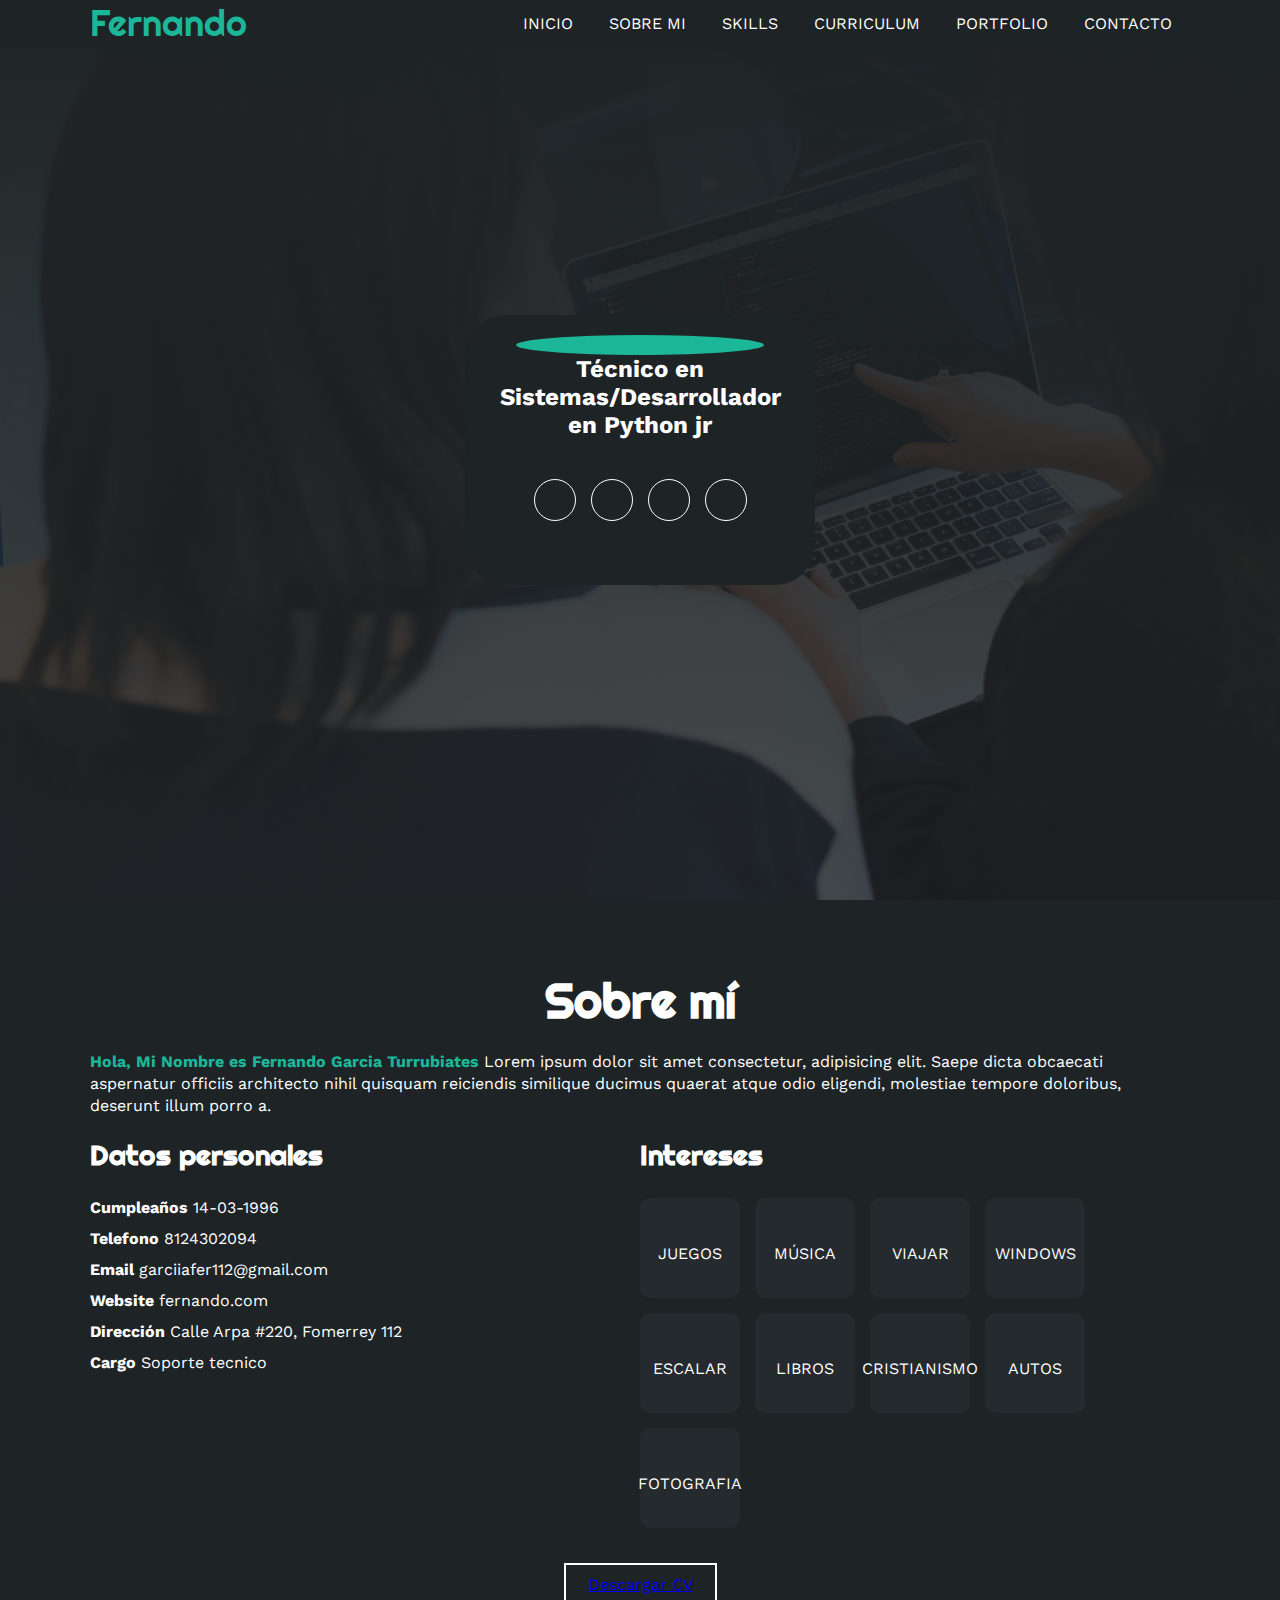
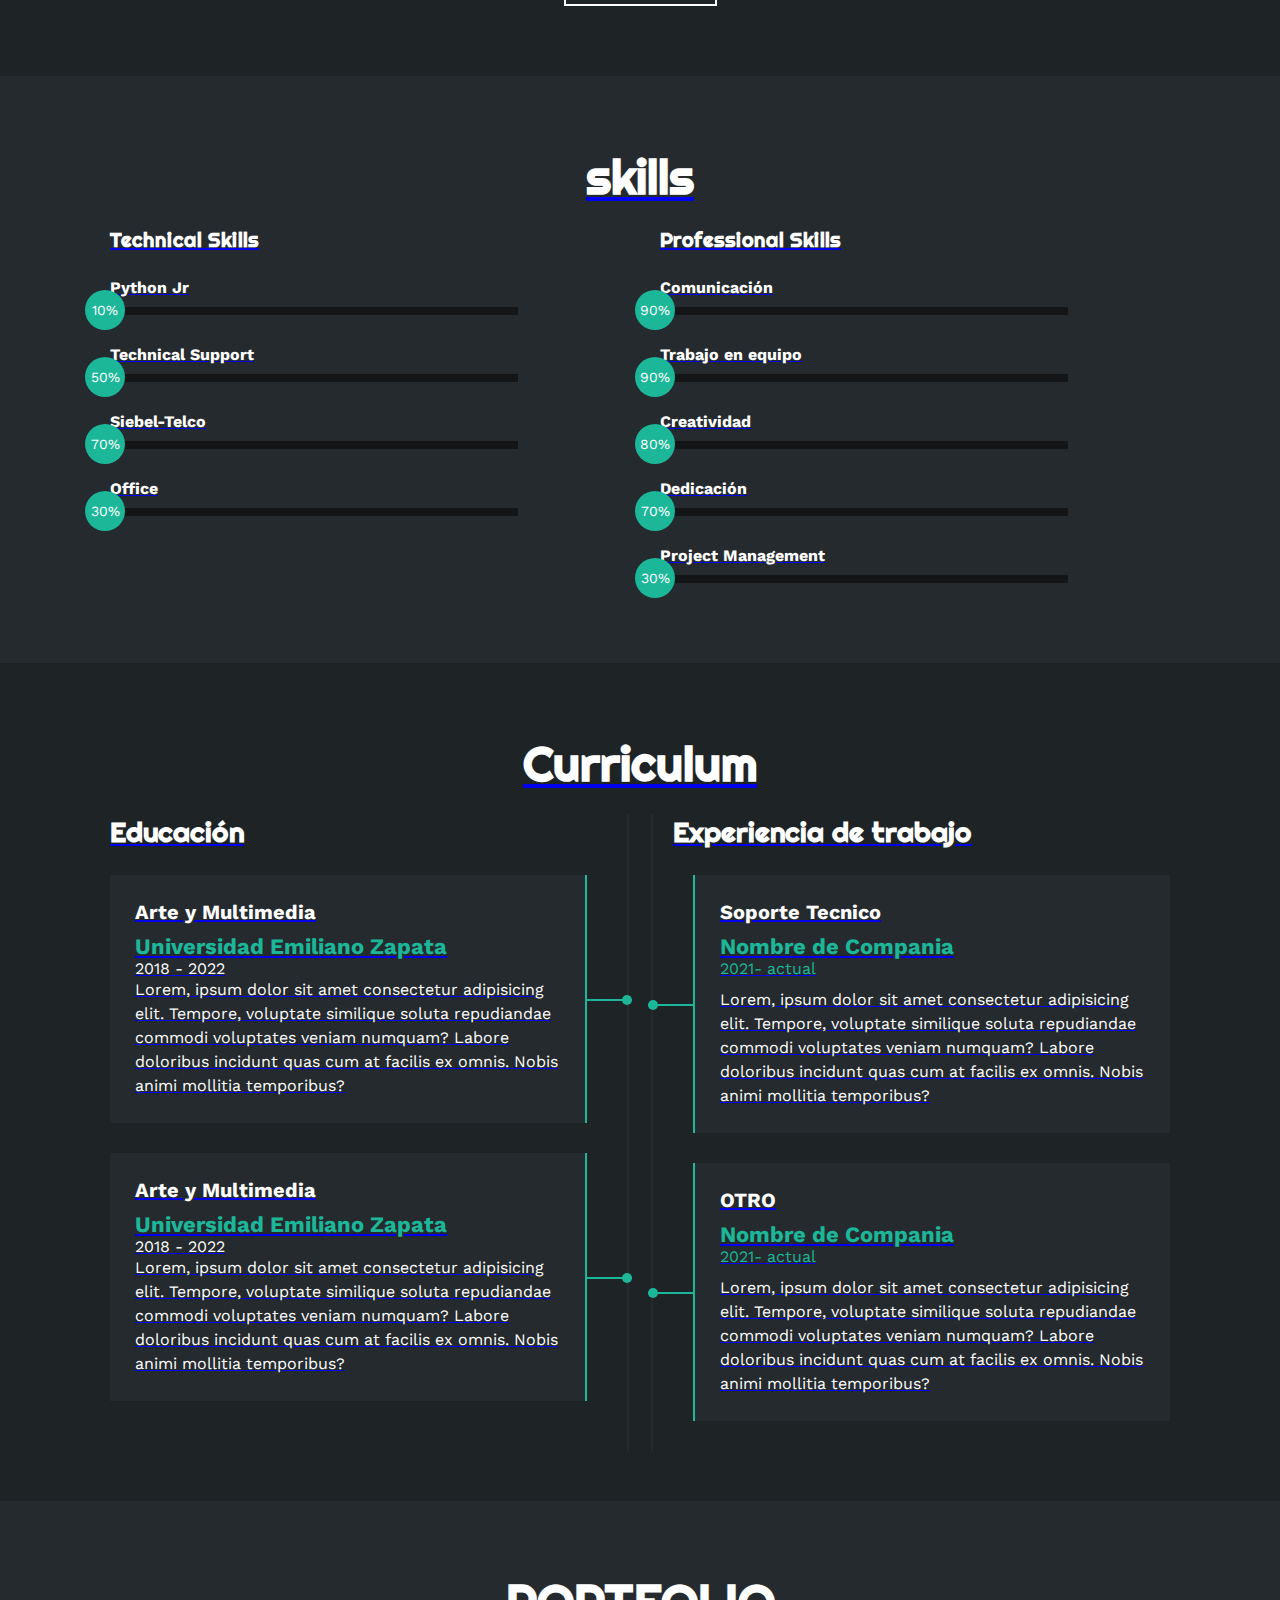
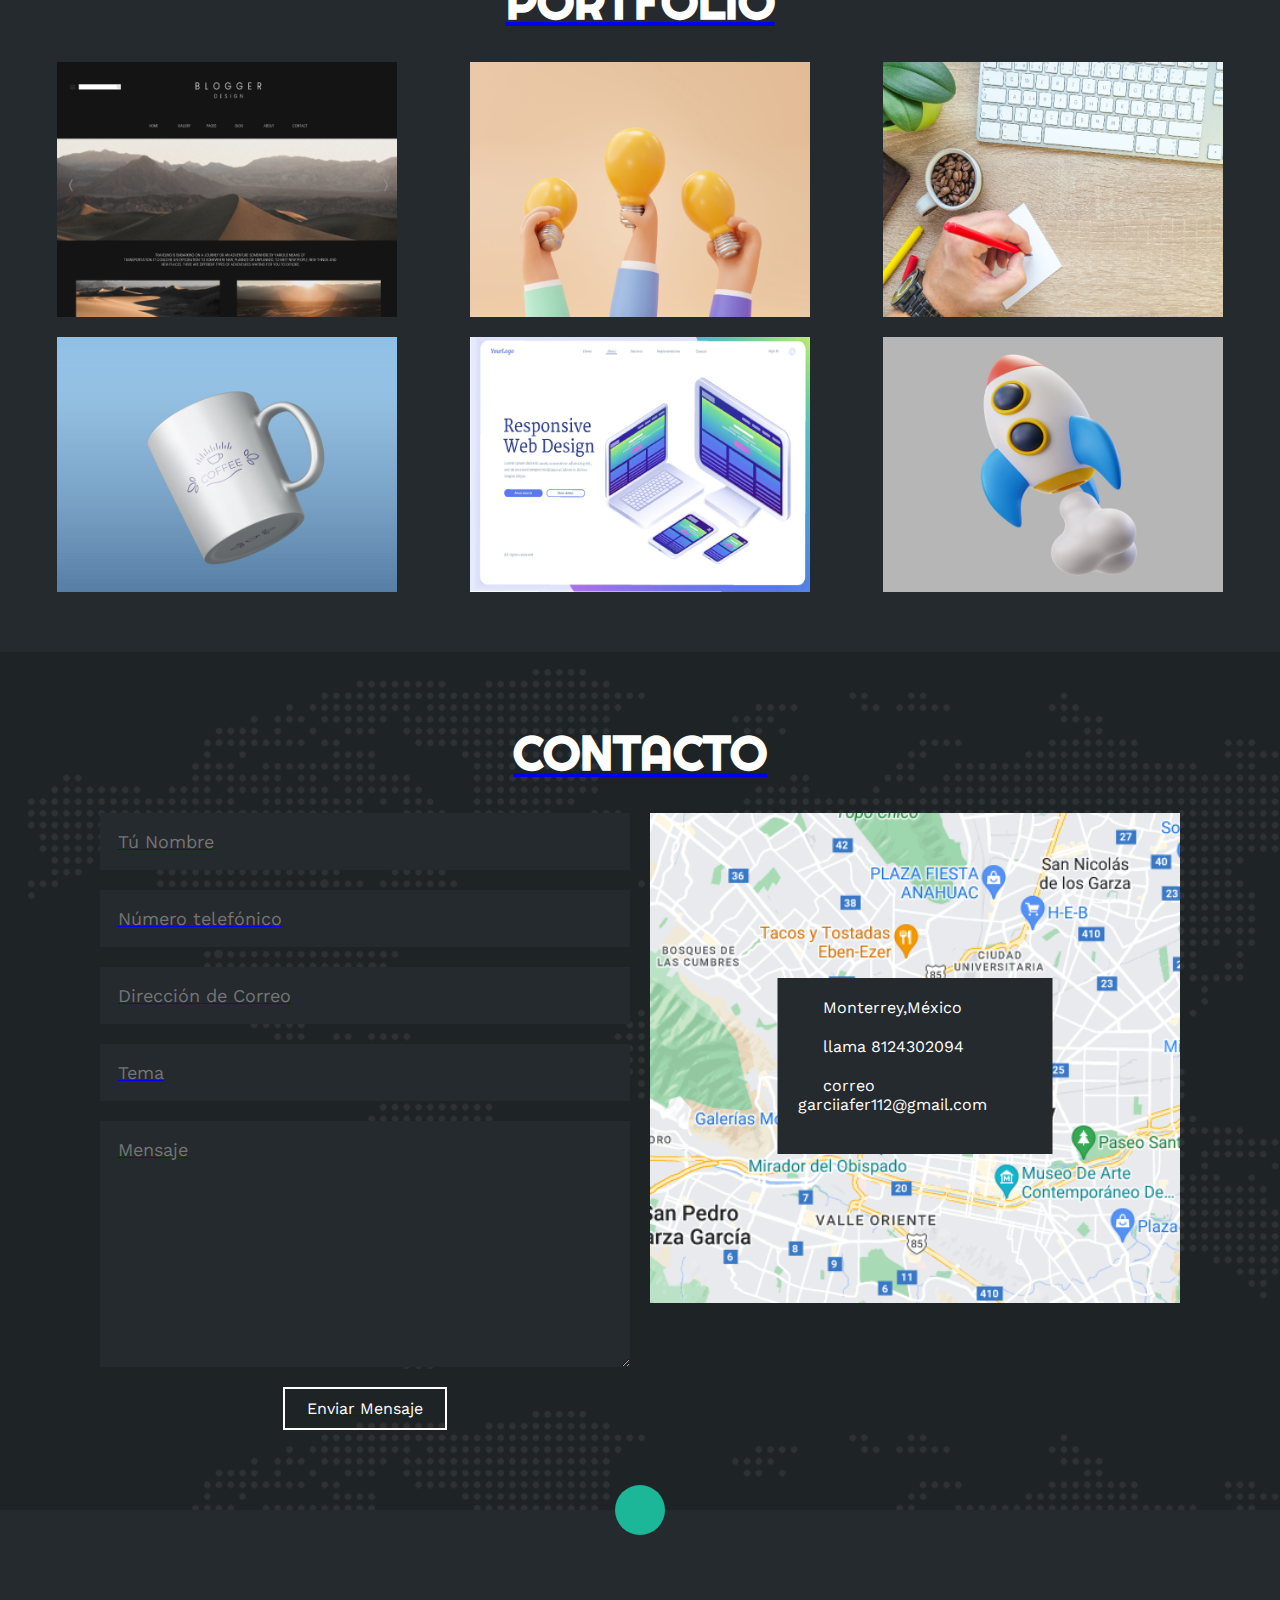
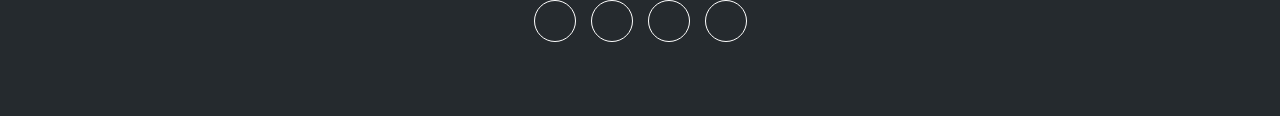
==== index.html @ 335d18c1 "Update index.html" ====
<!DOCTYPE html>
<html lang="es">
<head>
    <meta charset="UTF-8">
    <meta name="viewport" content="width=device-width, initial-scale=1.0">
    <link rel="stylesheet" href="https://cdnjs.cloudflare.com/ajax/libs/font-awesome/6.4.0/css/all.min.css" integrity="sha512-iecdLmaskl7CVkqkXNQ/ZH/XLlvWZOJyj7Yy7tcenmpD1ypASozpmT/E0iPtmFIB46ZmdtAc9eNBvH0H/ZpiBw==" crossorigin="anonymous" referrerpolicy="no-referrer" />
    <title>portafolio</title>
    <link rel="stylesheet" href="estilo.css">
</head>
<body>
    <!-- Menú encabezado-->
    <div class="contenedor-header">
        <header>
            <div class="logo">
                <a href="#">Fernando</a>
            </div>
                <nav id="nav">
                    <ul>
                        <li><a href="#inicio" onclick="seleccionar()" >INICIO</a></li>
                        <li><a href="#sobremi"onclick="seleccionar()">SOBRE MI</a></li>
                        <li><a href="#skills"onclick="seleccionar()">SKILLS</a></li>
                        <li><a href="#curriculum"onclick="seleccionar()">CURRICULUM</a></li>
                        <li><a href="#portfolio"onclick="seleccionar()">PORTFOLIO</a></li>
                        <li><a href="#contacto"onclick="seleccionar()">CONTACTO</a></li>

                    </ul>
                 </nav>

                 <div class="nav-responsive"onclick="mostrarOcultarMenu()">
                    <i class="fa-solid fa-bars"></i>
                </div>
            </header>
    </div>

    <!--sección inicio-->
    <section id="inicio" class="inicio">
        <div class="contenido-banner">
            <div class="contenedor-img">
                <img src="IMG/Proyecto nuevo.png" alt="">
            </div>
            <h1 class="FERNANDO GARCIA"></h1>
            <h2>Técnico en Sistemas/Desarrollador en Python jr</h2>
            <div class="redes">
                <a href="#"><i class="fa-brands fa-facebook"></i></a>
                <a href="#"><i class="fa-brands fa-twitter"></i></a>
                <a href="#"><i class="fa-brands fa-linkedin"></i></a>
                <a href="#"><i class="fa-brands fa-whatsapp"></i></a>

            </div>   
        </div>

    </section>

    <section id="sobremi" class="sobremi">
        <div class="Contenido-seccion">
            <h2>Sobre mí</h2>
            <p><span>Hola, Mi Nombre es Fernando Garcia Turrubiates </span> Lorem ipsum dolor sit amet consectetur, adipisicing elit. Saepe dicta obcaecati aspernatur officiis architecto nihil quisquam reiciendis similique ducimus quaerat atque odio eligendi, molestiae tempore doloribus, deserunt illum porro a.</p>

            <div class="fila">
                <!-- datos personales-->
                <div class="col">
                    <h3>Datos personales</h3>
                    <ul>
                        <li>
                            <strong>Cumpleaños</strong>
                            14-03-1996
                        </li>
                        <li>
                            <strong>Telefono</strong>
                            8124302094
                        </li>
                        <li>
                            <strong>Email</strong>
                            garciiafer112@gmail.com
                        </li>
                        <li>
                            <strong>Website</strong>
                            fernando.com
                        </li>
                        <li>
                            <strong>Dirección</strong>
                            Calle Arpa #220, Fomerrey 112
                        </li>
                        <li>
                            <strong>Cargo</strong>
                            Soporte tecnico
                        </li>
                    </ul>

                </div>
                <!--Intereses-->
                <div class="col">
                    <h3>Intereses</h3>
                    <div class="contenedor-intereses">
                        <div class="intereses">
                            <i class="fa-solid fa-gamepad"></i>
                            <span>JUEGOS</span>
                        </div>
                        <div class="intereses">
                            <i class="fa-solid fa-headphones"></i>
                            <span>MÚSICA</span>
                            
                        </div>
                        <div class="intereses">
                            <i class="fa-solid fa-plane"></i>
                            <span>VIAJAR</span>
                            
                        </div>
                        <div class="intereses">
                            <i class="fa-brands fa-windows"></i>
                            <span>WINDOWS</span>
                        </div>
                        <div class="intereses">
                            <i class="fa-solid fa-person-hiking"></i>
                            <span>ESCALAR</span>
                        </div>
                        <div class="intereses">
                            <i class="fa-solid fa-book"></i>
                            <span>LIBROS</span>
                        </div>
                        <div class="intereses">
                            <i class="fa-solid fa-cross"></i>
                            <span>CRISTIANISMO</span>
                        </div>
                        <div class="intereses">
                            <i class="fa-solid fa-car"></i>
                            <span>AUTOS</span>
                        </div>
                        <div class="intereses">
                            <i class="fa-solid fa-camera"></i>
                            <span>FOTOGRAFIA</span>
                        </div>
                    </div>


                 </div>
                
             </div>
             <button>
                    <a href="https://github.com/InterestellarFer112/portfolio/blob/main/CV-FernandoGarciaTurrubiates-PDF.pdf" download>
                    Descargar CV  <i class="fa-solid fa-download"></i>
                    <span class="overlay"></span>
             </button>
            
        </div>



    </section>
    <!--Sobre Skills-->
    <section class="skills" id="skills">
        <div class="contenido-seccion">
            <h2 >skills</h2>
            <div class="fila">
                <!--Skills Tecnicos-->
                <div class="col">
                    <h3>Technical Skills</h3>
                    <div class="skill">
                        <span>Python Jr</span>
                        <div class="barra-skill">
                        <div class="progreso PythonJr">
                            <span>10%</span>
                            </div>
                        </div>
                    </div>
                    <div class="skill">
                        <span>Technical Support</span>
                        <div class="barra-skill">
                        <div class="progreso TechnicalSupport">
                            <span>50%</span>
                            </div>
                        </div>
                    </div>
                    <div class="skill">
                        <span>Siebel-Telco</span>
                        <div class="barra-skill">
                        <div class="progreso Siebel-Telco">
                            <span>70%</span>
                            </div>
                        </div>
                    </div>
                    <div class="skill">
                        <span>Office</span>
                        <div class="barra-skill">
                        <div class="progreso Office">
                            <span>30%</span>
                            </div>
                        </div>
                    </div>
                    
                </div>
                <div class="col">
                    <h3>Professional Skills</h3>
                    <div class="skill">
                        <span>Comunicación</span>
                        <div class="barra-skill">
                        <div class="progreso Comunicación">
                            <span>90%</span>
                            </div>
                        </div>
                    </div>
                    <div class="skill">
                        <span>Trabajo en equipo</span>
                        <div class="barra-skill">
                        <div class="progreso Trabajo-en-Equipo ">
                            <span>90%</span>
                            </div>
                        </div>
                    </div>
                    <div class="skill">
                        <span>Creatividad</span>
                        <div class="barra-skill">
                        <div class="progreso Creatividad">
                            <span>80%</span>
                            </div>
                        </div>
                    </div>
                    <div class="skill">
                        <span>Dedicación</span>
                        <div class="barra-skill">
                        <div class="progreso Dedicacion">
                            <span>70%</span>
                            </div>
                        </div>
                    </div>
                    <div class="skill">
                        <span>Project Management</span>
                        <div class="barra-skill">
                        <div class="progreso Project-Management">
                            <span>30%</span>
                            </div>
                        </div>
                    </div>
                </div>
            </div>
        </div>





    </section>
    <!--CURRICULUM-->
    <section class="curriculum" id="curriculum">
        <div class="contenido-seccion">
            <h2>Curriculum</h2>
            <div class="fila">
                <div class="col izquierda">
                    <h3>Educación</h3>
                    <div class="item izq">
                        <h4>Arte y Multimedia</h4>
                        <span class="Casa">Universidad Emiliano Zapata</span>
                        <span>2018 - 2022</span>
                        <p>Lorem, ipsum dolor sit amet consectetur adipisicing elit. Tempore, voluptate similique soluta repudiandae commodi voluptates veniam numquam? Labore doloribus incidunt quas cum at facilis ex omnis. Nobis animi mollitia temporibus?</p>
                        <div class="conectori">
                            <div class="circuloi"></div>
                        </div>
                    </div>
                    <div class="item izq">
                        <h4>Arte y Multimedia</h4>
                        <span class="Casa">Universidad Emiliano Zapata</span>
                        <span>2018 - 2022</span>
                        <p>Lorem, ipsum dolor sit amet consectetur adipisicing elit. Tempore, voluptate similique soluta repudiandae commodi voluptates veniam numquam? Labore doloribus incidunt quas cum at facilis ex omnis. Nobis animi mollitia temporibus?</p>
                        <div class="conectori">
                            <div class="circuloi"></div>
                        </div>
                    </div>
                </div>

                <div class="col derecha">
                    <h3>Experiencia de trabajo</h3>
                    <div class="item der">
                        <h4>Soporte Tecnico</h4>
                        <span class="Casa">Nombre de Compania</span>
                        <span class="fecha">2021- actual</span>
                        <p>Lorem, ipsum dolor sit amet consectetur adipisicing elit. Tempore, voluptate similique soluta repudiandae commodi voluptates veniam numquam? Labore doloribus incidunt quas cum at facilis ex omnis. Nobis animi mollitia temporibus?</p>
                        <div class="conectord">
                            <div class="circulod"></div>
                        </div>
                    </div>
            
                       
                        <div class="item der">
                            <h4>OTRO</h4>
                            <span class="Casa">Nombre de Compania</span>
                            <span class="fecha">2021- actual</span>
                            <p>Lorem, ipsum dolor sit amet consectetur adipisicing elit. Tempore, voluptate 
                                similique soluta repudiandae commodi voluptates veniam numquam? Labore doloribus incidunt quas cum at facilis ex omnis. 
                                Nobis animi mollitia temporibus?</p>
                            <div class="conectord">
                                <div class="circulod"></div>
                            </div>
                        </div>
                    </div>
                </div>
            </div>

        </div>



    </section>
    <!--PORTFOLIO-->
    <section class="portfolio" id="portfolio">
        <div class="contenido-seccion">
            <h2>PORTFOLIO</h2>
            <div class="galeria">
                <div class="proyecto">
                    <img src="IMG/p1.jpg" alt="">
                    <div class="overlay">
                        <h3>Diseño Creativo</h3>
                        <p>Fotografía</p>
                    </div>
                </div>
                <div class="proyecto">
                    <img src="IMG/p2.jpg" alt="">
                    <div class="overlay">
                        <h3>Diseño Creativo</h3>
                        <p>Fotografía</p>
                    </div>
                </div>
                <div class="proyecto">
                    <img src="IMG/p3.jpg" alt="">
                    <div class="overlay">
                        <h3>Diseño Creativo</h3>
                        <p>Fotografía</p>
                    </div>
                </div>
                <div class="proyecto">
                    <img src="IMG/p4.jpg" alt="">
                    <div class="overlay">
                        <h3>Diseño Creativo</h3>
                        <p>Fotografía</p>
                    </div>
                </div>
                <div class="proyecto">
                    <img src="IMG/p5.jpg" alt="">
                    <div class="overlay">
                        <h3>Diseño Creativo</h3>
                        <p>Fotografía</p>
                    </div>
                </div>
                <div class="proyecto">
                    <img src="IMG/p6.jpg" alt="">
                    <div class="overlay">
                        <h3>Diseño Creativo</h3>
                        <p>Fotografía</p>
                    </div>
                </div>
            </div>
        </div>


    </section>
    <!--CONTACTO-->
    <section id="contacto" class="contacto">
        <div class="contenido-seccion">
            <h2>CONTACTO</h2>
            <div class="fila">
                <div class="col">
                    <input type="text" placeholder="Tú Nombre">
                    <input type="text" placeholder="Número telefónico">
                    <input type="text" placeholder="Dirección de Correo">
                    <input type="text" placeholder="Tema">
                    <textarea name="" id="" cols="30" rows="10" placeholder="Mensaje"></textarea>
                    <button>
                        Enviar Mensaje<i class="fa-solid fa-paper-plane"></i>
                        <span class="overlay"></span>
                    </button>
                </div>
                <!--Mapa-->
                <div class="col">
                    <img src="IMG/Captura.PNG" alt="">
                    <div class="info">
                        <ul>
                            <li>
                                <i class="fa-solid fa-location-dot"></i>
                                Monterrey,México 
                            </li>
                            <li>
                                <i class="fa-solid fa-mobile-screen-button"></i>
                                llama 8124302094
                            </li>
                            <li>
                                <i class="fa-solid fa-envelope"></i>
                                correo garciiafer112@gmail.com
                            </li>
                        </ul>
                    </div>
                </div>
            </div>
        </div>



    </section>
    <!--FOOTER-->
    <footer>
        <a href="#inicio" class="arriba">
            <i class="fa-solid fa-angles-up"></i>
        </a>
        <div class="redes">
            <a href="#"><i class="fa-brands fa-facebook"></i></a>
            <a href="#"><i class="fa-brands fa-twitter"></i></a>
            <a href="#"><i class="fa-brands fa-linkedin"></i></a>
            <a href="#"><i class="fa-brands fa-whatsapp"></i></a>

        </div>   
    </footer>
    <script src="script.js"></script>
</body>
</html>
---- estilo.css ----
@import url('https://fonts.googleapis.com/css2?family=Righteous&family=Work+Sans:wght@100;300;400;600;800&display=swap');
*{
    box-sizing: border-box;
    font-family: 'Work sans';
    margin: 0;
    padding: 0;



}
html{
    /*permite deslizar cuando se hace click en los links del menú*/
    scroll-behavior: smooth;
}
/* menú */
.contenedor-header{
    background: #1e2326;
    position: fixed;
    width: 100%;
    top: 0;
    left: 0;
    z-index: 99;
}
.contenedor-header header{
    max-width: 1100px;
    margin: auto;
    display: flex;
    justify-content: space-between;
    align-items: center;
    padding: 15px, 20px;
}

.contenedor-header header .logo a{
    font-family: 'Righteous';
    font-size: 36px;
    color: #1CB698;
    text-decoration: none;

}
.contenedor-header header ul{
    display: flex;
    list-style: none;



}
.contenedor-header header nav ul li a{
    text-align: none;
    color: #fff;
    margin: 0 15px;
    padding: 3px;
    transition: .5s;
    text-decoration: none;
}
.contenedor-header header nav ul li a:hover{
    color: #1CB698;

}
.nav-responsive{
    background-color: #1CB698;
    color: #fff;
    padding: 5px,10px;
    border-radius: 5px;
    cursor: pointer;
    display: none;
}



/*sección inicio*/

.inicio{
    background: linear-gradient(to top, rgba(30,35,38,.8), rgba(30,35,38,1)),
    url(IMG/fondo.jpg);
    background-size: cover;
    height: 100vh;
    color: #fff;
    display: flex;
    align-items: center;
}
.inicio .contenido-banner{
    padding: 20px;
    background-color: #1e2326;
    max-width: 350px;
    margin: auto;
    text-align: center;
    border-radius: 40px;

}

.inicio .contenido-banner img{
    margin-top: 40px;
    border: 10px solid #1CB698;
    display: block;
    width: 80%;
    margin: auto;
    border-radius: 100%;

}
.inicio .contenedor-banner h1{
    margin-top: 40px;
    font-size: 42px;
    font-family: 'Righteous';

}
.inicio .contenedor-banner h2{
    font-size: 15px;
    font-weight: normal;
}
.inicio .contenido-banner .redes a{
    color: #fff;
    display: inline-block;
    text-decoration: none;
    border: 1px solid #fff;
    border-radius: 100%;
    width: 42px;
    height: 42px;
    line-height: 42px;
    margin: 40px 5px;
    font-size: 20px;
    transition: .3s;

}
.inicio .contenido-banner .redes :hover{
    background-color: #1CB698;



}
.sobremi{
    background-color: #1e2326;
    color: #fff;
    padding: 50px 20px;

}
.sobremi .Contenido-seccion{
    max-width: 1100px;
    margin: auto;
}
.sobremi h2{
    font-size: 48px;
    font-family: 'Righteous';
    text-align: center;
    padding: 20px 0;
}
.sobremi .Contenido-seccion p{
    font: 18px;
    line-height: 22px;
    margin-bottom: 20px;
}
.sobremi .Contenido-seccion p span{
    color: #1CB698;
    font-weight: bold;
}
.sobremi .fila{

display: flex;

}
.sobremi .fila .col{
    width: 50%;
}
.sobremi .fila .col h3{

    font-size: 28px;
    font-family: 'Righteous';
    margin-bottom: 25px;

}
.sobremi .fila .col ul{

list-style: none;

}
.sobremi .fila .col ul li{
    margin: 12px 0;

}
.sobremi .fila .col .ul .li .strong{
    display: inline-block;
    color: #1CB698;
    width: 130px;
}
.sobremi .fila .col .ul .li span{
    background-color: #1CB698;
    padding: 3px;
    font-weight: bold;
    border-radius: 5px;

}
.sobremi .fila .col .contenedor-intereses{
    display: flex;
    flex-wrap: wrap;
}
.sobremi .fila .col .contenedor-intereses .intereses{
    width: 100px;
    height: 100px;
    background-color: #252A2E;
    border-radius: 10px;
    margin: 0 15px 15px 0;
    display: flex;
    flex-direction: column;
    align-items: center;
    justify-content: center;
    transition: .3s;

}.sobremi .fila .col .contenedor-intereses .intereses:hover{
background-color: #1CB698;

}
.sobremi .fila .col .contenedor-intereses .intereses i{
    font-size: 30px;
    margin-bottom: 10px;
}
.sobremi button{
    cursor: pointer;
    background-color: transparent;
    border:  2px solid #fff;
    width:  fit-content;
    display: block;
    margin: 20px auto;
    padding: 10px 22px;
    font-size: 16px;
    color: #fff;
    position: relative;
    z-index: 10;
}
.sobremi button .overlay{
    position: absolute;
    top: 0;
    left: 0;
    width: 0;
    height: 100%;
    background-color: #1CB698;
    z-index: -1;
    transition: 1s;
}
.sobremi button:hover .overlay{
    width: 100%;

}

.skills{
    background-color: #252A2E;
    color: #fff;
    padding: 50px 20px;

}
.skills .contenido-seccion{
    max-width: 1100px;
    margin: auto;
}
.skills h2{
    font-size: 48px;
    font-family: 'Righteous';
    text-align: center;
    padding: 20px 0;
}

.skills .fila{
    display: flex;
}
.skills .fila .col{
    width: 50%;
    padding: 0 20px;

}
.skills .fila .col h3{
    font-size: 20px;
    font-family: 'Righteous';
    margin-bottom:  25px;

}
.skills .skill > span{
    font-weight: bold;
    display: block;
    margin-bottom: 10px;
}
.skills .skill .barra-skill{
    height: 8px;
    width: 80%;
    background-color: #131517;
    position: relative;
    margin-bottom: 30px;
    
}
.skills .skill .progreso{
    background-color: #1CB698;
    position: absolute;
    top: 0;
    left: 0;
    height: 8px;

}
.skills .skill .barra-skill span{
    position: absolute;
    height: 40px;
    width: 40px;
    background-color: #1CB698;
    border-radius: 50px;
    line-height: 40px;
    text-align: center;
    top: -17px;
    right: -15px;
    font-size: 14px;
}
/* estas clases se agregaran dinamicamente con javascript */
.skills .skill .PythonJr{
    width: 0%;
    animation: 2s PythonJr forwards;

}
@keyframes PythonJr{
    0%{width: 0%;}
    100%{width: 10%;}
}
.skills .skill .TechnicalSupport{
    width: 0%;
    animation: 2s TechnicalSupport forwards;

}
@keyframes TechnicalSupport{
    0%{width: 0%;}
    100%{width: 50%;}
}
.skills .skill .Siebel-Telco{
    width: 0%;
    animation: 2s Siebel-Telco forwards;

}
@keyframes Siebel-Telco{
    0%{width: 0%;}
    100%{width: 89%;}
}
.skills .skill .Office{
    width: 0%;
    animation: 2s Office forwards;

}
@keyframes Office{
    0%{width: 0%;}
    100%{width: 30%;}
}
.skills .skill .Comunicación{
    width: 0%;
    animation: 2s Comunicación forwards;

}
@keyframes Comunicación{
    0%{width: 0%;}
    100%{width: 90%;}
}
.skills .skill .Trabajo-en-Equipo{
    width: 0%;
    animation: 2s Trabajo-en-Equipo forwards;

}
@keyframes Trabajo-en-Equipo{
    0%{width: 0%;}
    100%{width: 89%;}
}
.skills .skill .Creatividad{
    width: 0%;
    animation: 2s Creatividad forwards;

}
@keyframes Creatividad{
    0%{width: 0%;}
    100%{width: 80%;}
}
.skills .skill .Dedicacion{
    width: 0%;
    animation: 2s Dedicacion forwards;

}
@keyframes Dedicacion{
    0%{width: 0%;}
    100%{width: 70%;}
}
.skills .skill .Project-Management{
    width: 0%;
    animation: 2s Project-Management forwards;

}
@keyframes Project-Management{
    0%{width: 0%;}
    100%{width: 30%;}
}
/*Seccion curriculum */
.curriculum{
    background-color: #1e2326;
    color: #fff;
    padding: 50px 20px;

}
.curriculum .contenido-seccion{
    max-width: 1100px;
    margin: auto;
}
.curriculum h2{
    font-size: 48px;
    font-family: 'Righteous';
    text-align: center;
    padding: 20px 0;
}

.curriculum .fila{
    display: flex;
    justify-content: space-between;
}
.curriculum .fila .col{
    width:  49%;
    padding: 0 20px;
}
.curriculum .fila .col h3{
    font-size: 28px;
    font-family: 'Righteous';
    margin-bottom: 25px;
}
.curriculum .fila  .izquierda{
    border-right:  2px solid #252A2E;

}
.curriculum .fila  .derecha{
    border-left:  2px solid #252A2E;
    
}
.curriculum .fila .item{
    padding:  25px;
    margin-bottom: 30px;
    background-color: #252A2E;
    position: relative;

}
.curriculum .fila .item h4{
    font-size:  20px;
    margin-bottom: 10px;
}

.curriculum .fila .item .Casa{
    color: #1CB698;
    font-size: 22px;
    font-weight: bold;
    display: block;
}
.curriculum .fila .item .fecha{
    display: block;
    color: #1CB698;
    margin-bottom: 10px;

}
.curriculum .fila .item p{
    line-height: 24px;
}
.curriculum .fila .izq{
     border-right: 2px solid #1CB698;
    margin-right: 20px;
}
.curriculum .fila .der{
    border-left: 2px solid #1CB698;
    margin-left: 20px;
    
}
.curriculum .fila .item .conectori{
height: 2px;
background-color: #1CB698;
width: 47px;  
position: absolute;
top: 50%;
right: -47px;
z-index: 5;
}
.curriculum .fila .item .conectori .circuloi{
    display: block;
    height: 10px;
    width: 10px;
    border-radius: 50%;
    background-color: #1CB698;
    float: right;
    position: relative;
    bottom: 4px;
    }
.curriculum .fila .item .conectord{
    height: 2px;
    background-color: #1CB698;
    width: 47px;  
    position: absolute;
    top: 50%;
    left: -47px;
    z-index: 5;
}
.curriculum .fila .item .conectord .circulod{
    display: block;
    height: 10px;
    width: 10px;
    border-radius: 50%;
    background-color: #1CB698;
    float: left;
    position: relative;
    bottom: 4px;
}
/*SECCION PORTFOLIO */
.portfolio{
    background-color: #252A2E;
    color: #fff;
    padding: 50px 20px;

}
.portfolio.contenido-seccion{
    max-width: 1100px;
    margin: auto;
}
.portfolio h2{
    font-size: 48px;
    font-family: 'Righteous';
    text-align: center;
    padding: 20px 0;
}
.portfolio .galeria{
    display: flex;
    flex-wrap: wrap;
    justify-content: space-around;
}
.portfolio .galeria .proyecto{
    position: relative;
    max-width: 340px;
    height: fit-content;
    margin: 10px;
    cursor: pointer;
}
.portfolio .galeria .proyecto img{
    width: 100%;
    display: block;
}
.portfolio .galeria .proyecto .overlay{
    position: absolute;
    top: 0;
    width: 100%;
    height: 100%;
    text-align: center;
    background: linear-gradient(rgba(28,182,152,.8), rgba(28,182,152,.8));
    display: flex;
    flex-direction: column;
    justify-content: center;
    transition: 1s;
    font-size: 18px;
    letter-spacing: 3px;
    opacity: 0;

}
.portfolio .galeria .proyecto .overlay h3{
    margin-bottom: 20px;
    transition: 1s;
}
.portfolio .galeria .proyecto .overlay:hover{
    opacity: 1;
}
.portfolio .galeria .proyecto .overlay:hover h3{
    margin-bottom: 0px;
}
/* */
.contacto{
    background-image: url(IMG/contact_bg.png);
    background-color: #1e2326;
    color: #fff;
    padding: 50px 0;  

}
.contacto .contenido-seccion{
    max-width: 1100px;
    margin: auto;
}
.contacto h2{
    font-size: 48px;
    font-family: 'Righteous';
    text-align: center;
    padding: 20px 0;
}
.contacto .fila{
    display: flex;

}
.contacto .col{
    width: 50%;
    padding: 10px;
    position: relative;
}
.contacto .col input, .contacto textarea{
    display: block;
    width: 100%;
    padding: 18px;
    border: none;
    margin-bottom: 20px;
    background-color: #252A2E;
    color: #fff;
    font-size: 18px;
}
.contacto button{
    cursor: pointer;
    background-color: transparent;
    border:  2px solid #fff;
    width:  fit-content;
    display: block;
    margin: 20px auto;
    padding: 10px 22px;
    font-size: 16px;
    color: #fff;
    position: relative;
    z-index: 10;
}
.contacto button .overlay{
    position: absolute;
    top: 0;
    left: 0;
    width: 0;
    height: 100%;
    background-color: #1CB698;
    z-index: -1;
    transition: 1s;
}
.contacto button:hover .overlay{
width: 100%;
}
.contacto .col img{
    width: 100%;
}
.contacto .col .info{
    position: absolute;
    top: 40%;
    background-color: #252A2E;
    padding: 20px;
    max-width:  350px;
    left: 50%;
    transform: translate(-50%,-50%);
}
.contacto .col .info ul{
    list-style: none;

}
.contacto .col .info ul li{
    margin-bottom: 20px;
}
.contacto .col .info ul li i{
    color: #1CB698;
    display: inline-block;
    margin-right: 20px;
}
footer{
    background-color: #252A2E;
    color: #fff;
    padding: 50px 0 30px 0;
    text-align: center;
    position: relative;
    width: 100%;
}
footer .redes a{
    color: #fff;
    display: inline-block;
    text-decoration: none;
    border: 1px solid #fff;
    border-radius: 100%;
    width: 42px;
    height: 42px;
    line-height: 42px;
    margin: 40px 5px;
    font-size: 20px;
    transition: .3s; 

}
footer .arriba{
    display: block;
    width: 50px;
    height: 50px;
    background-color: #1CB698;
    color: #fff;
    position: absolute;
    left: 50%;
    transform: translateX(-50%);
    top: -25px;
    border-radius: 50%;
    line-height: 50px;
    font-size: 18px;
}

@media screen and (max-width:980px){
    nav{
        display: none;
    }
    .nav-responsive{
        display: block;

    }
    nav.responsive{
        display: block;
        position: absolute;
        right: 0;
        top: 75px;
        width: 180px;
    }
    nav.responsive ul{
        display: block !important; 

    }
    nav.responsive ul li{
        border-bottom: 1px solid #fff;
        padding: 10px 0;
    }
}
@media screen and (max-width:780px){
    .sobremi .fila{
        display: block;
    }
    .sobremi .fila .col{
        width: fit-content;

    }
    .skills .fila{
        display: block;
    }
    .skills .fila .col{
        width: 100%;
    }
    .skills .fila .col .barra-skill{
        width: 100%;
    }
    .curriculum .fila{
        display: block;
    }
    .curriculum .fila .col{
        width: 90px;
    }
    .curriculum .fila .derecha{
        margin-left: 20px;

    }
    .portfolio .galeria{
        display: block;
        width: 100%;
    }
    .portfolio .galeria .proyecto{
        max-width: 100px;

    }
    .portfolio .galeria .proyecto img{
        width: 100px;
    }
    .contacto .fila{
        display: block;

    }
    .contacto .fila .col{
        width: 100%;
    }

}
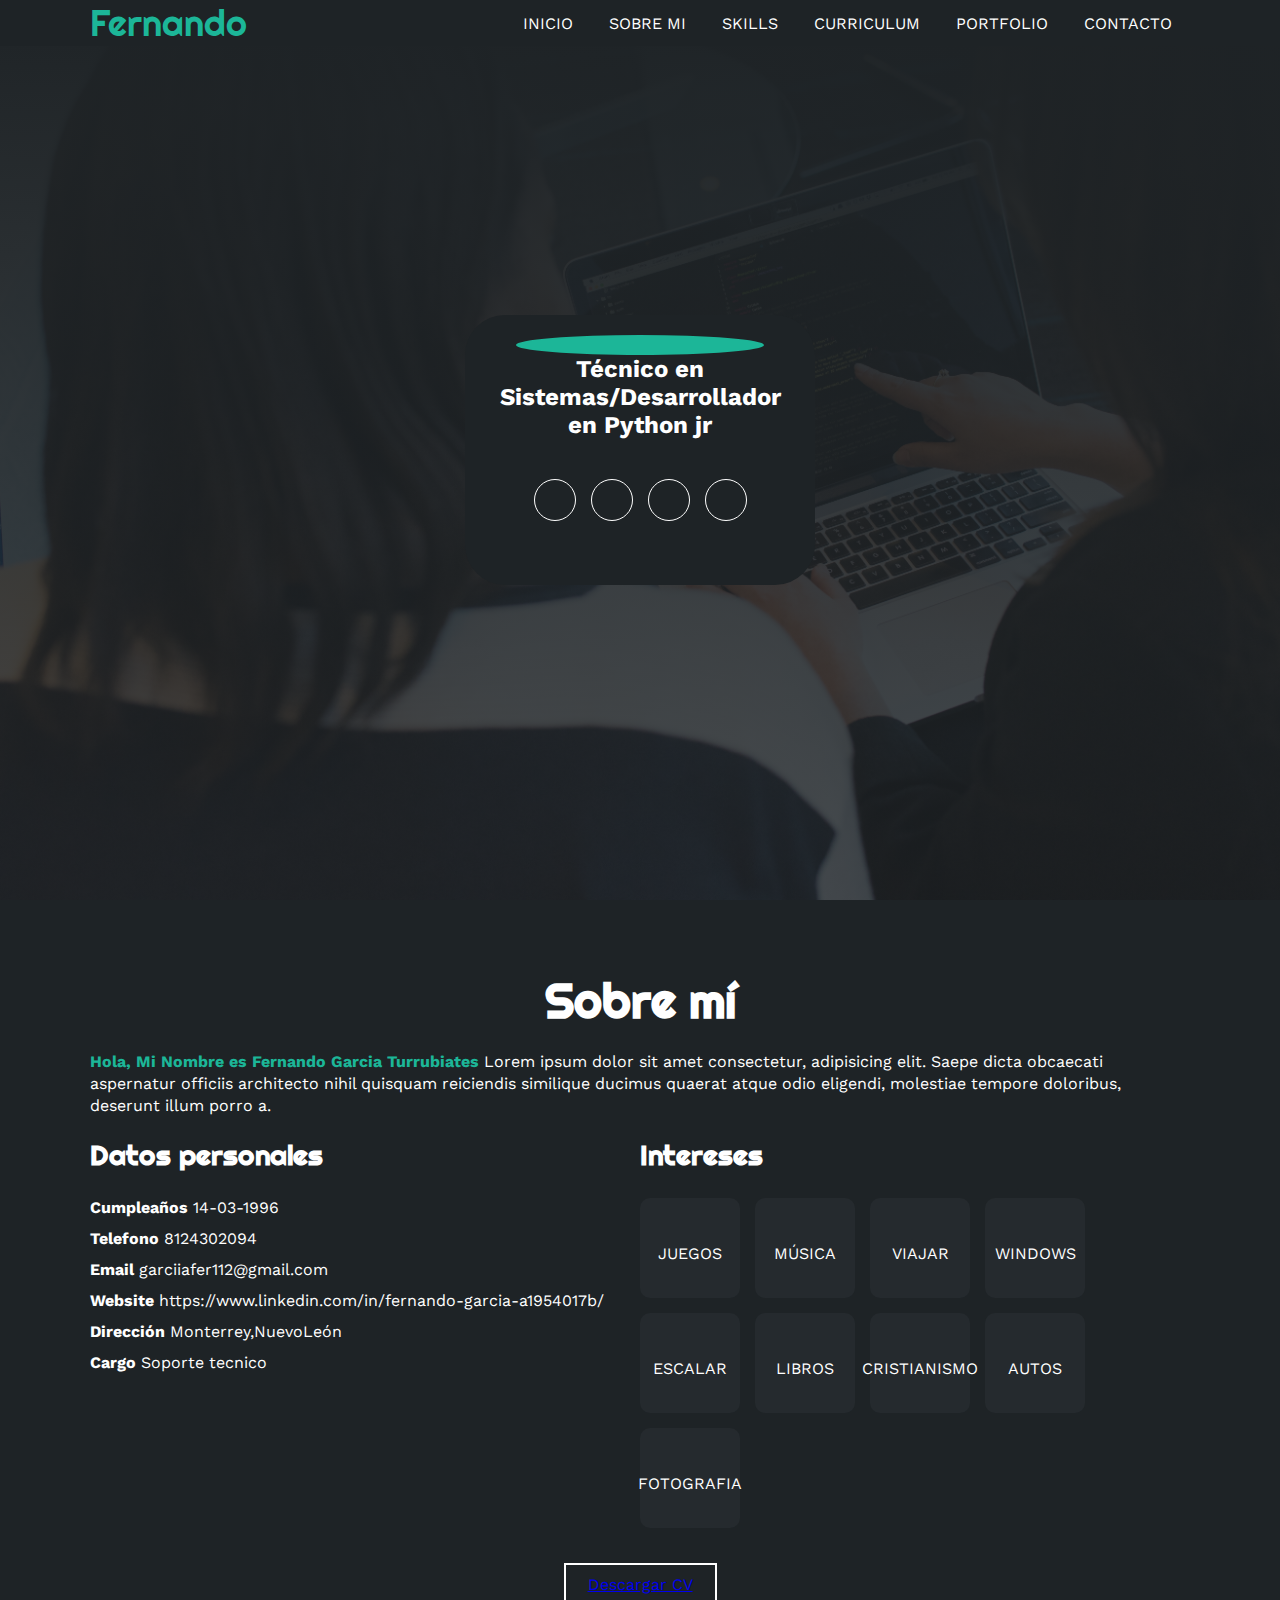
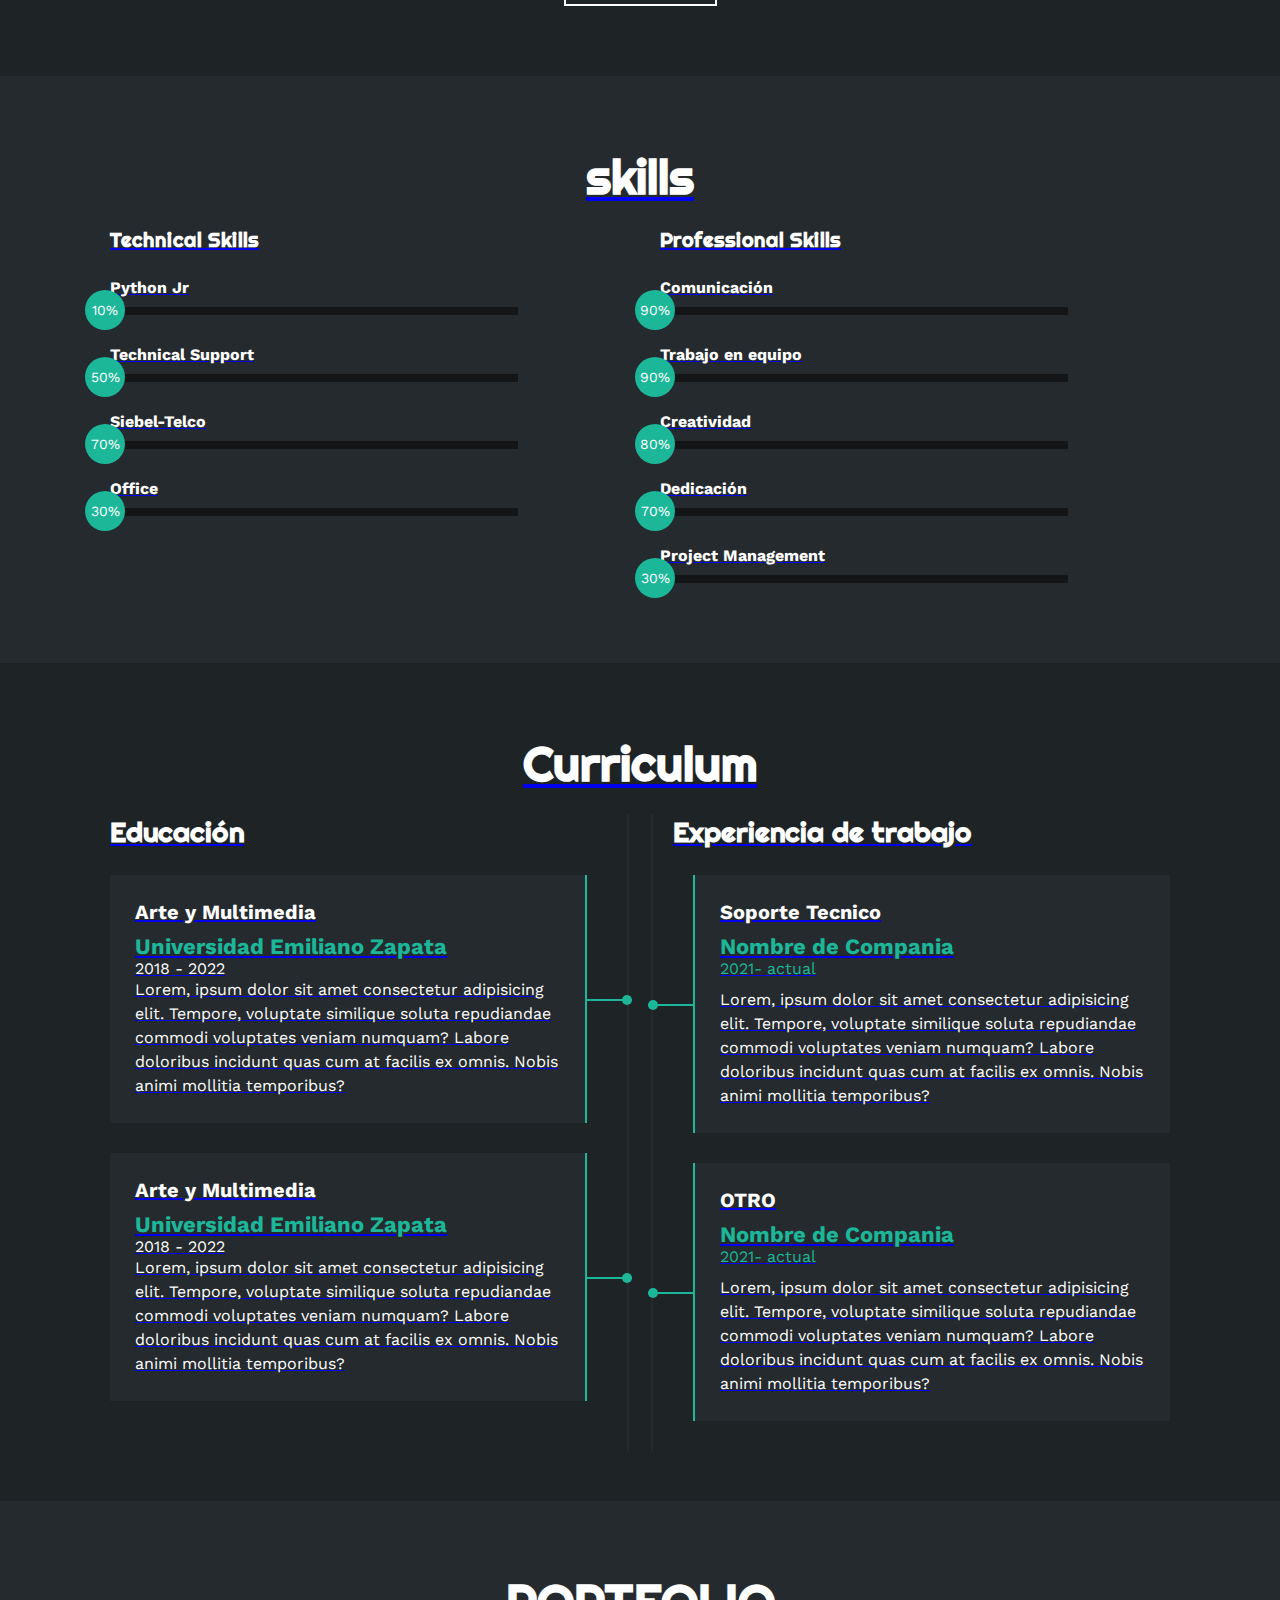
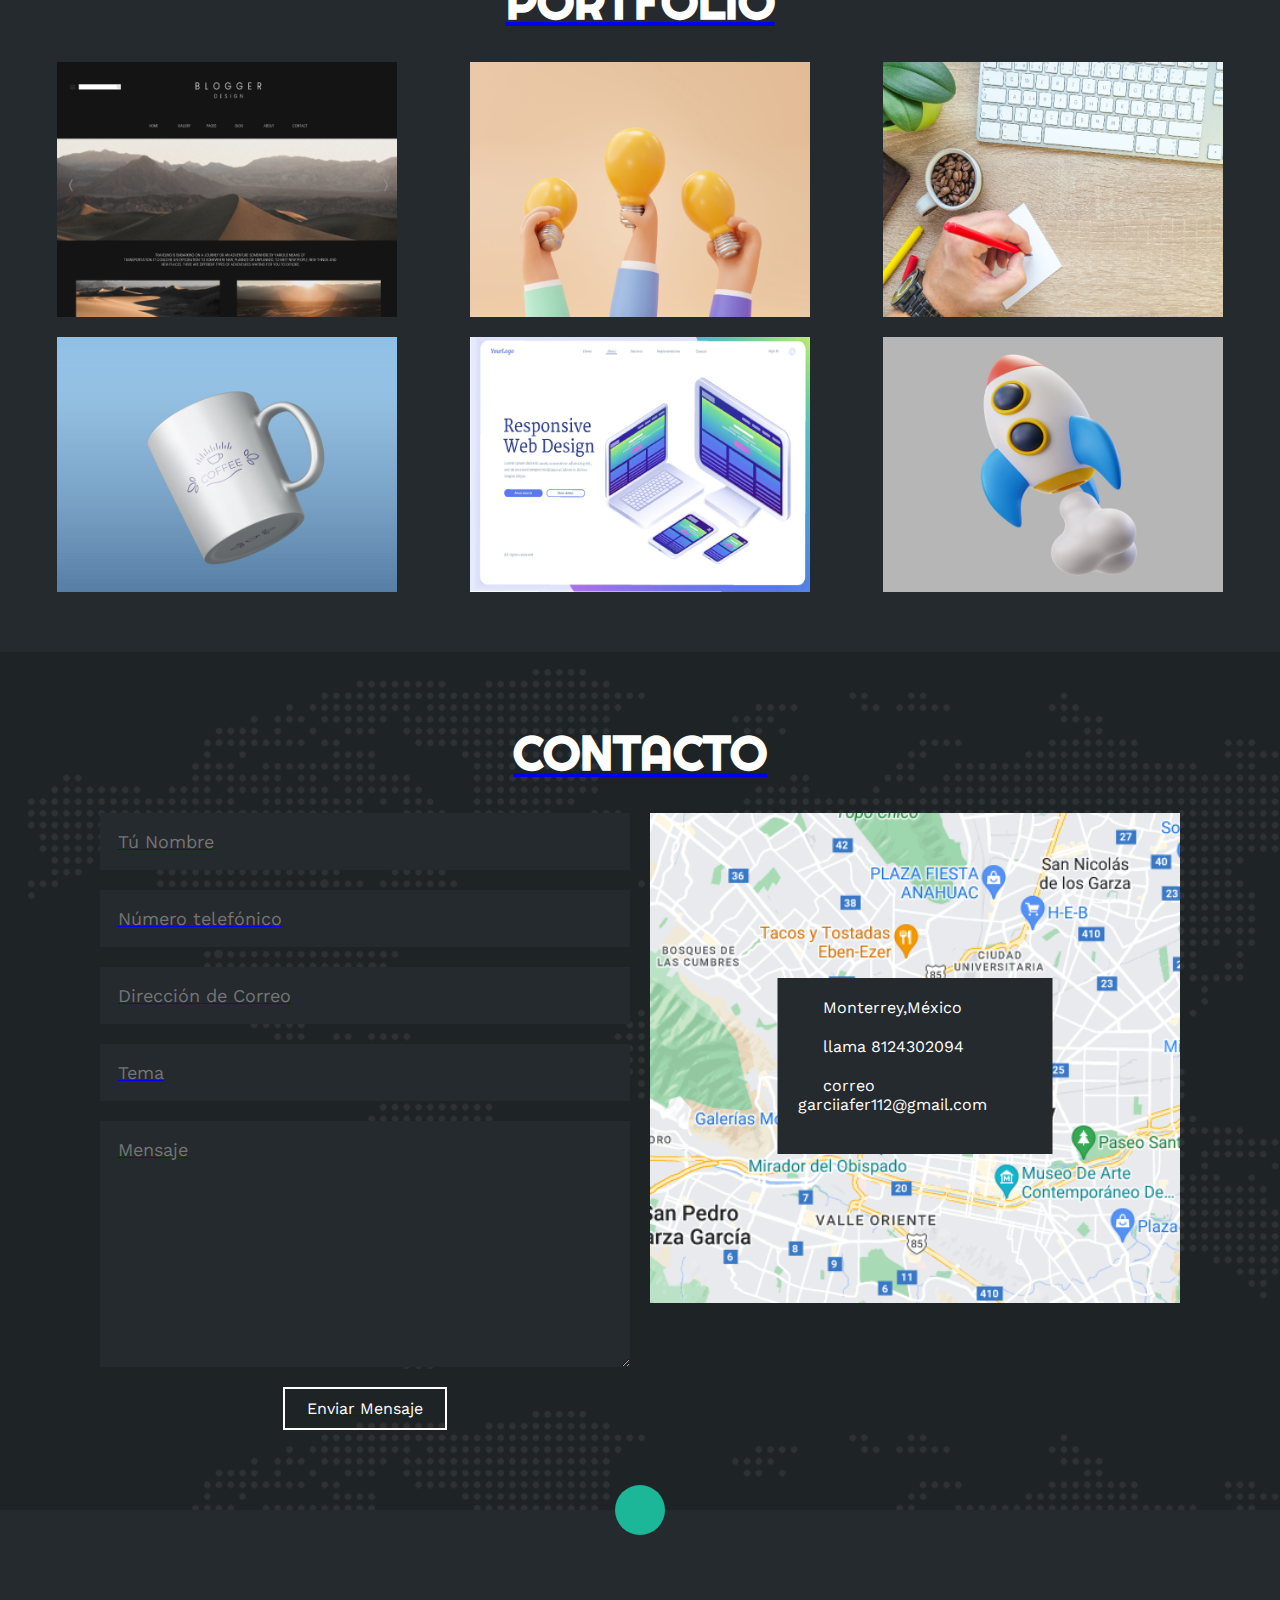
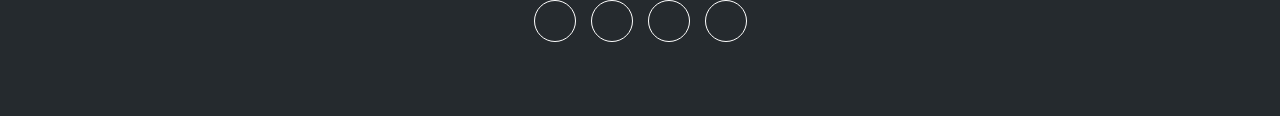
==== commit a3509b3b: "index.html" ====
--- a/index.html
+++ b/index.html
@@ -75,11 +75,11 @@
                         </li>
                         <li>
                             <strong>Website</strong>
-                            fernando.com
+                            https://www.linkedin.com/in/fernando-garcia-a1954017b/
                         </li>
                         <li>
                             <strong>Dirección</strong>
-                            Calle Arpa #220, Fomerrey 112
+                            Monterrey,NuevoLeón
                         </li>
                         <li>
                             <strong>Cargo</strong>
@@ -137,7 +137,7 @@
                 
              </div>
              <button>
-                    <a href="https://github.com/InterestellarFer112/portfolio/blob/main/CV-FernandoGarciaTurrubiates-PDF.pdf" download>
+                    <a href="https://github.com/InterestellarFer112/CV/archive/refs/heads/main.zip" download>
                     Descargar CV  <i class="fa-solid fa-download"></i>
                     <span class="overlay"></span>
              </button>
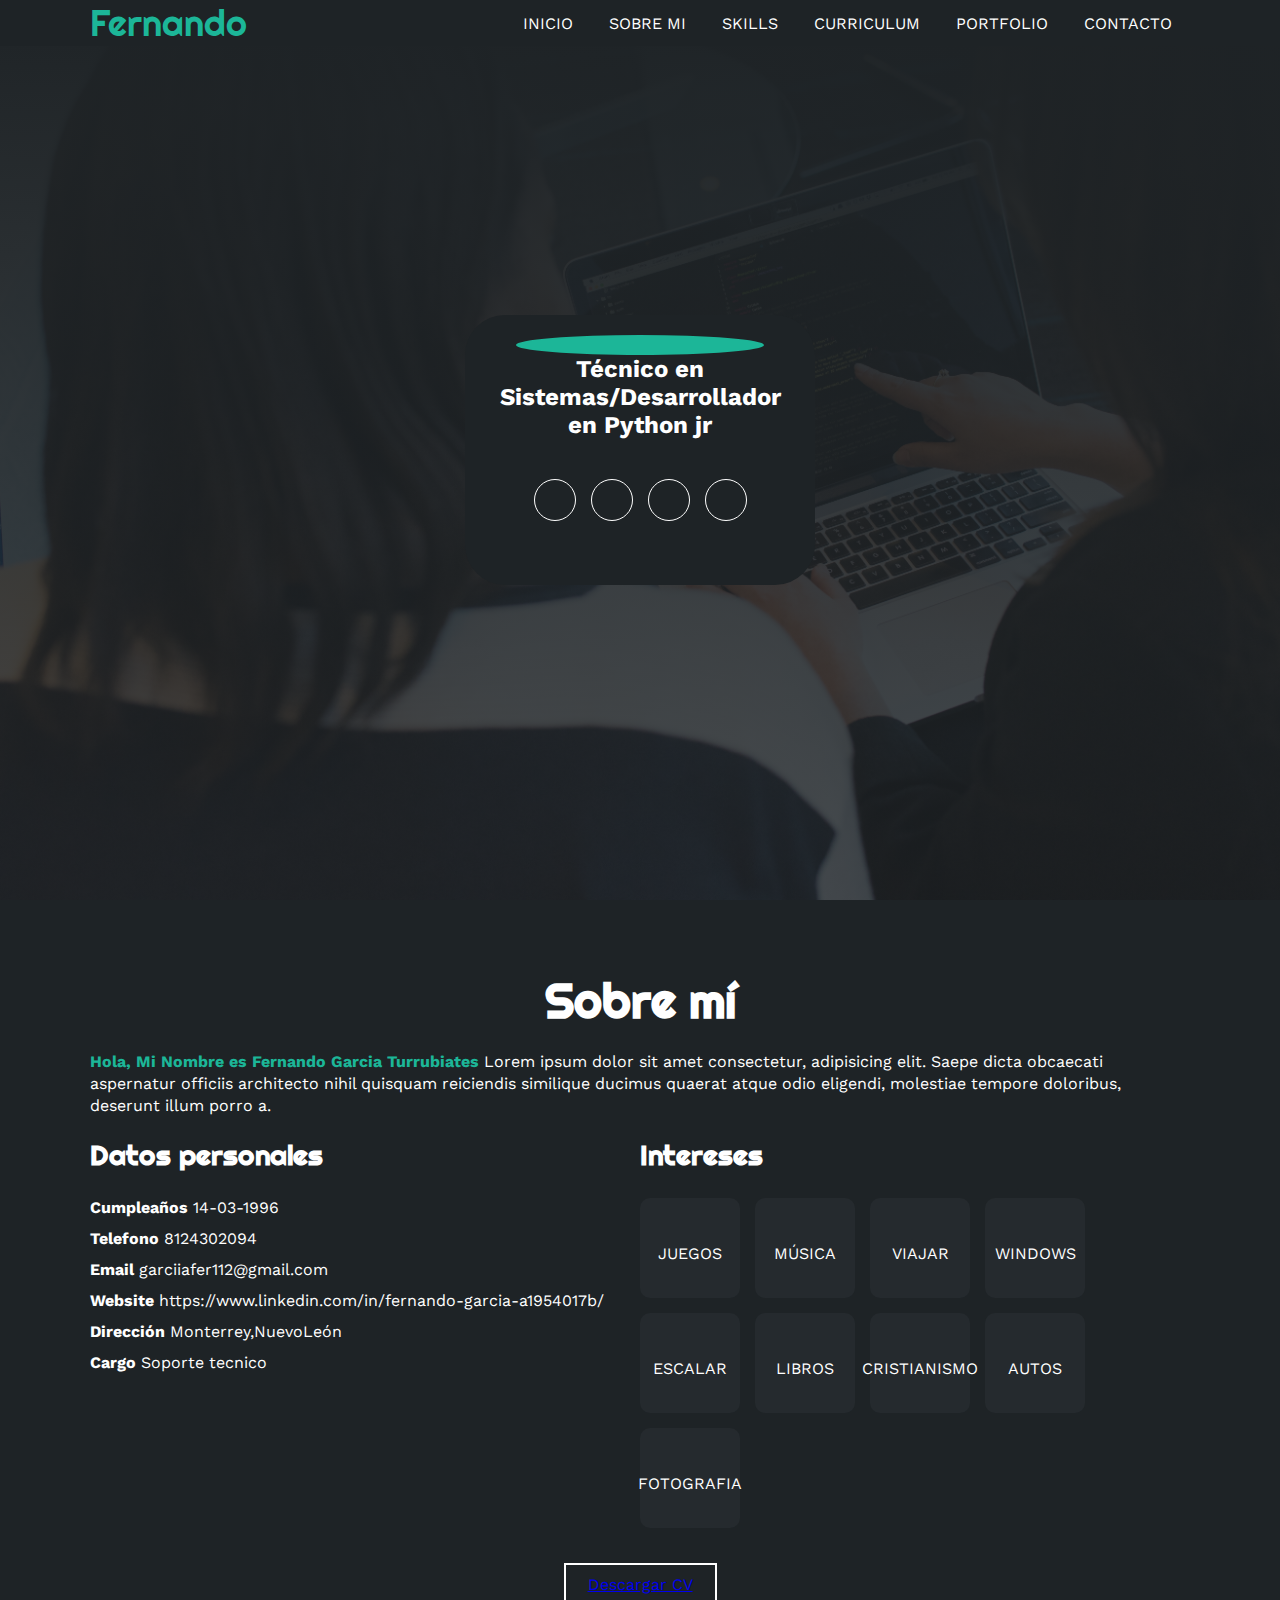
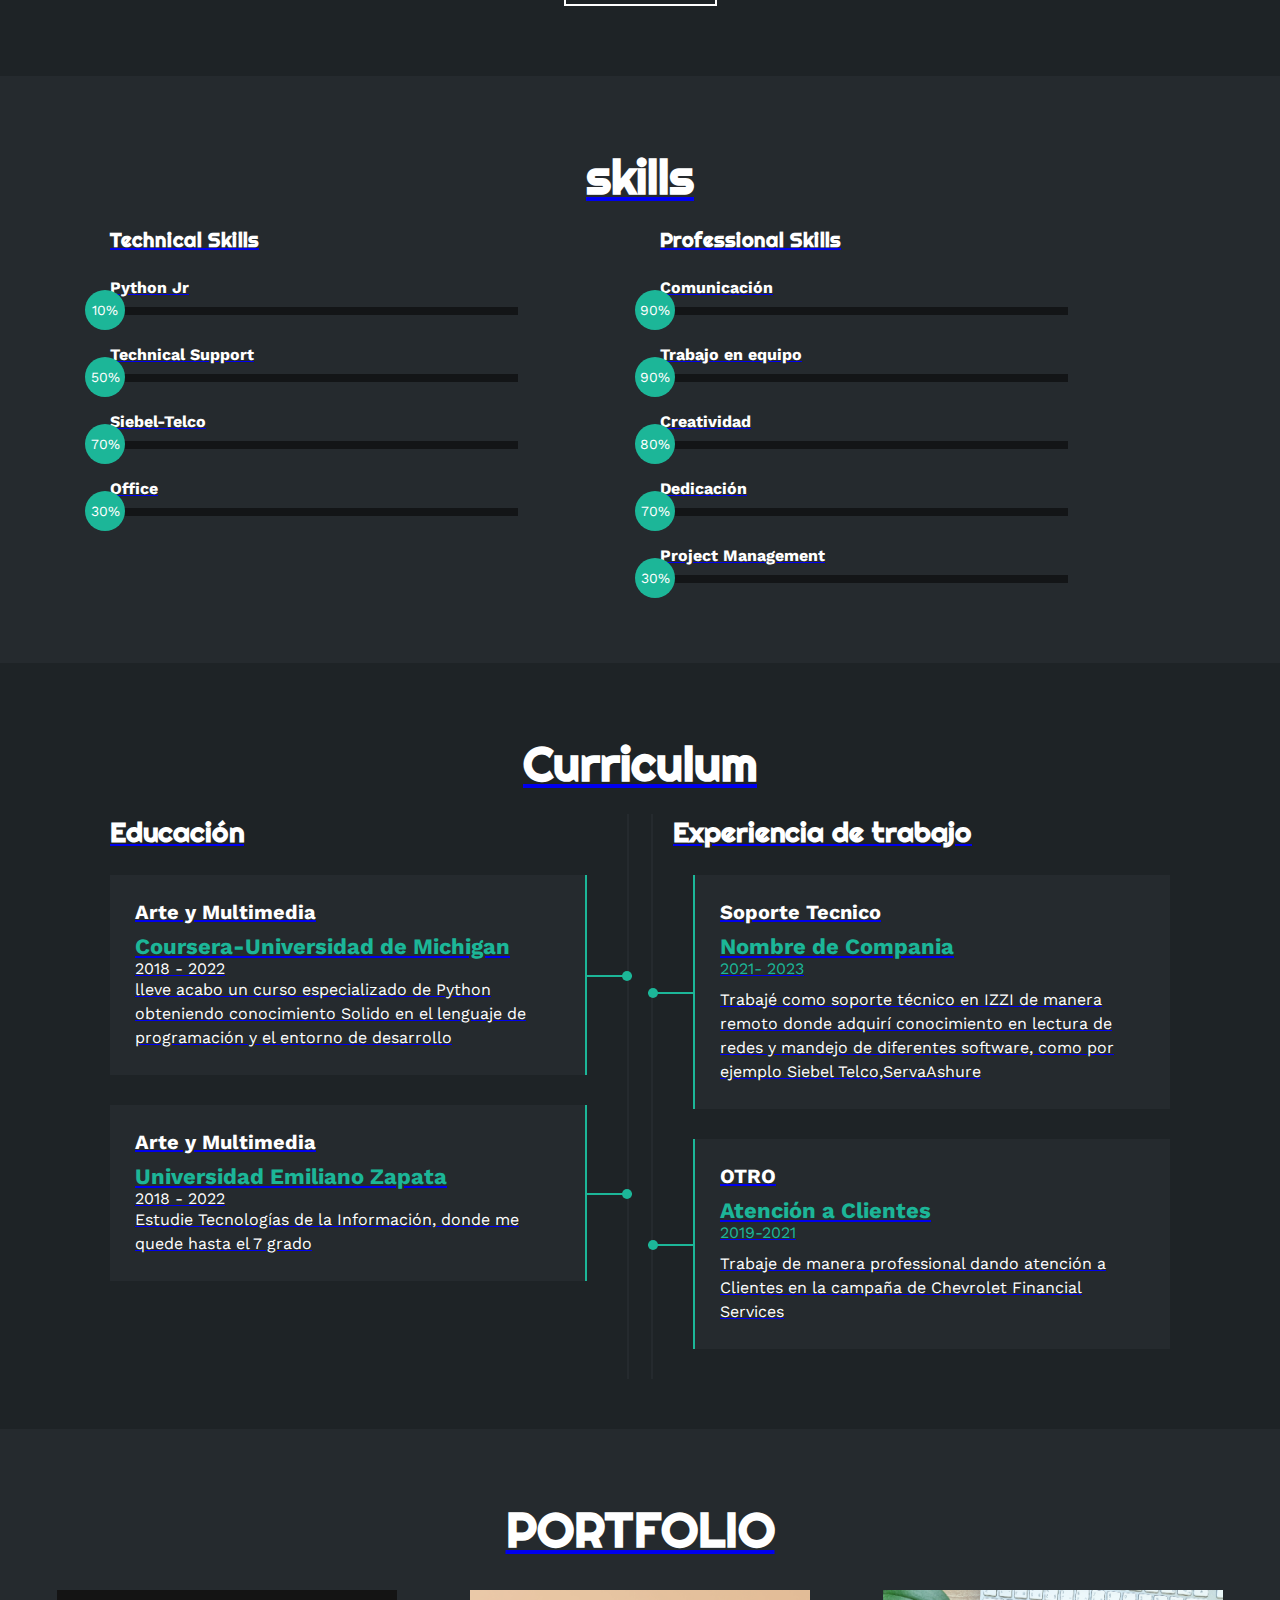
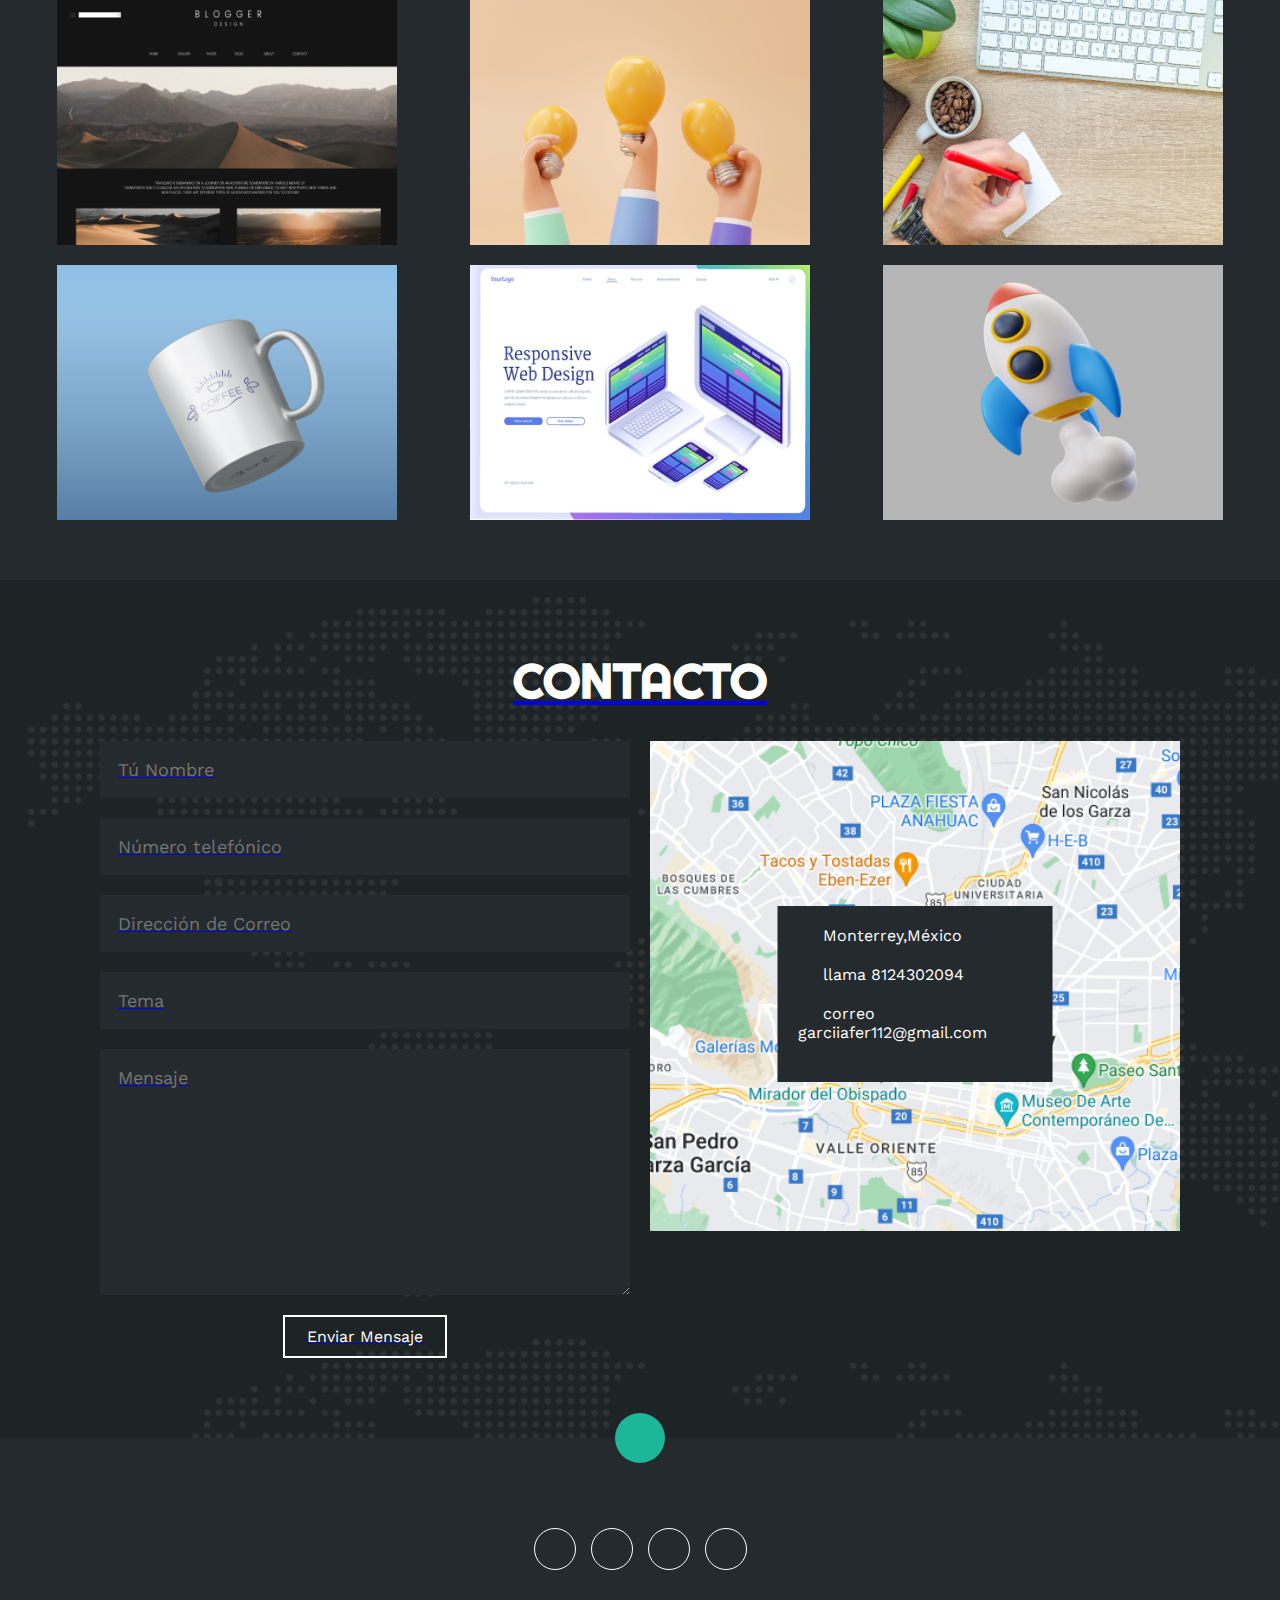
==== commit c632919a: "Update index.html" ====
--- a/index.html
+++ b/index.html
@@ -249,9 +249,9 @@
                     <h3>Educación</h3>
                     <div class="item izq">
                         <h4>Arte y Multimedia</h4>
-                        <span class="Casa">Universidad Emiliano Zapata</span>
+                        <span class="Casa">Coursera-Universidad de Michigan</span>
                         <span>2018 - 2022</span>
-                        <p>Lorem, ipsum dolor sit amet consectetur adipisicing elit. Tempore, voluptate similique soluta repudiandae commodi voluptates veniam numquam? Labore doloribus incidunt quas cum at facilis ex omnis. Nobis animi mollitia temporibus?</p>
+                        <p>lleve acabo un curso especializado de Python obteniendo conocimiento Solido en el lenguaje de programación y el entorno de desarrollo </p>
                         <div class="conectori">
                             <div class="circuloi"></div>
                         </div>
@@ -260,7 +260,7 @@
                         <h4>Arte y Multimedia</h4>
                         <span class="Casa">Universidad Emiliano Zapata</span>
                         <span>2018 - 2022</span>
-                        <p>Lorem, ipsum dolor sit amet consectetur adipisicing elit. Tempore, voluptate similique soluta repudiandae commodi voluptates veniam numquam? Labore doloribus incidunt quas cum at facilis ex omnis. Nobis animi mollitia temporibus?</p>
+                        <p>Estudie Tecnologías de la Información, donde me quede hasta el 7 grado</p>
                         <div class="conectori">
                             <div class="circuloi"></div>
                         </div>
@@ -272,8 +272,8 @@
                     <div class="item der">
                         <h4>Soporte Tecnico</h4>
                         <span class="Casa">Nombre de Compania</span>
-                        <span class="fecha">2021- actual</span>
-                        <p>Lorem, ipsum dolor sit amet consectetur adipisicing elit. Tempore, voluptate similique soluta repudiandae commodi voluptates veniam numquam? Labore doloribus incidunt quas cum at facilis ex omnis. Nobis animi mollitia temporibus?</p>
+                        <span class="fecha">2021- 2023</span>
+                        <p>Trabajé como soporte técnico en IZZI de manera remoto donde adquirí conocimiento en lectura de redes y mandejo de diferentes software, como por ejemplo Siebel Telco,ServaAshure</p>
                         <div class="conectord">
                             <div class="circulod"></div>
                         </div>
@@ -282,11 +282,9 @@
                        
                         <div class="item der">
                             <h4>OTRO</h4>
-                            <span class="Casa">Nombre de Compania</span>
-                            <span class="fecha">2021- actual</span>
-                            <p>Lorem, ipsum dolor sit amet consectetur adipisicing elit. Tempore, voluptate 
-                                similique soluta repudiandae commodi voluptates veniam numquam? Labore doloribus incidunt quas cum at facilis ex omnis. 
-                                Nobis animi mollitia temporibus?</p>
+                            <span class="Casa">Atención a Clientes</span>
+                            <span class="fecha">2019-2021</span>
+                            <p>Trabaje de manera professional dando atención a Clientes en la campaña de Chevrolet Financial Services</p>
                             <div class="conectord">
                                 <div class="circulod"></div>
                             </div>
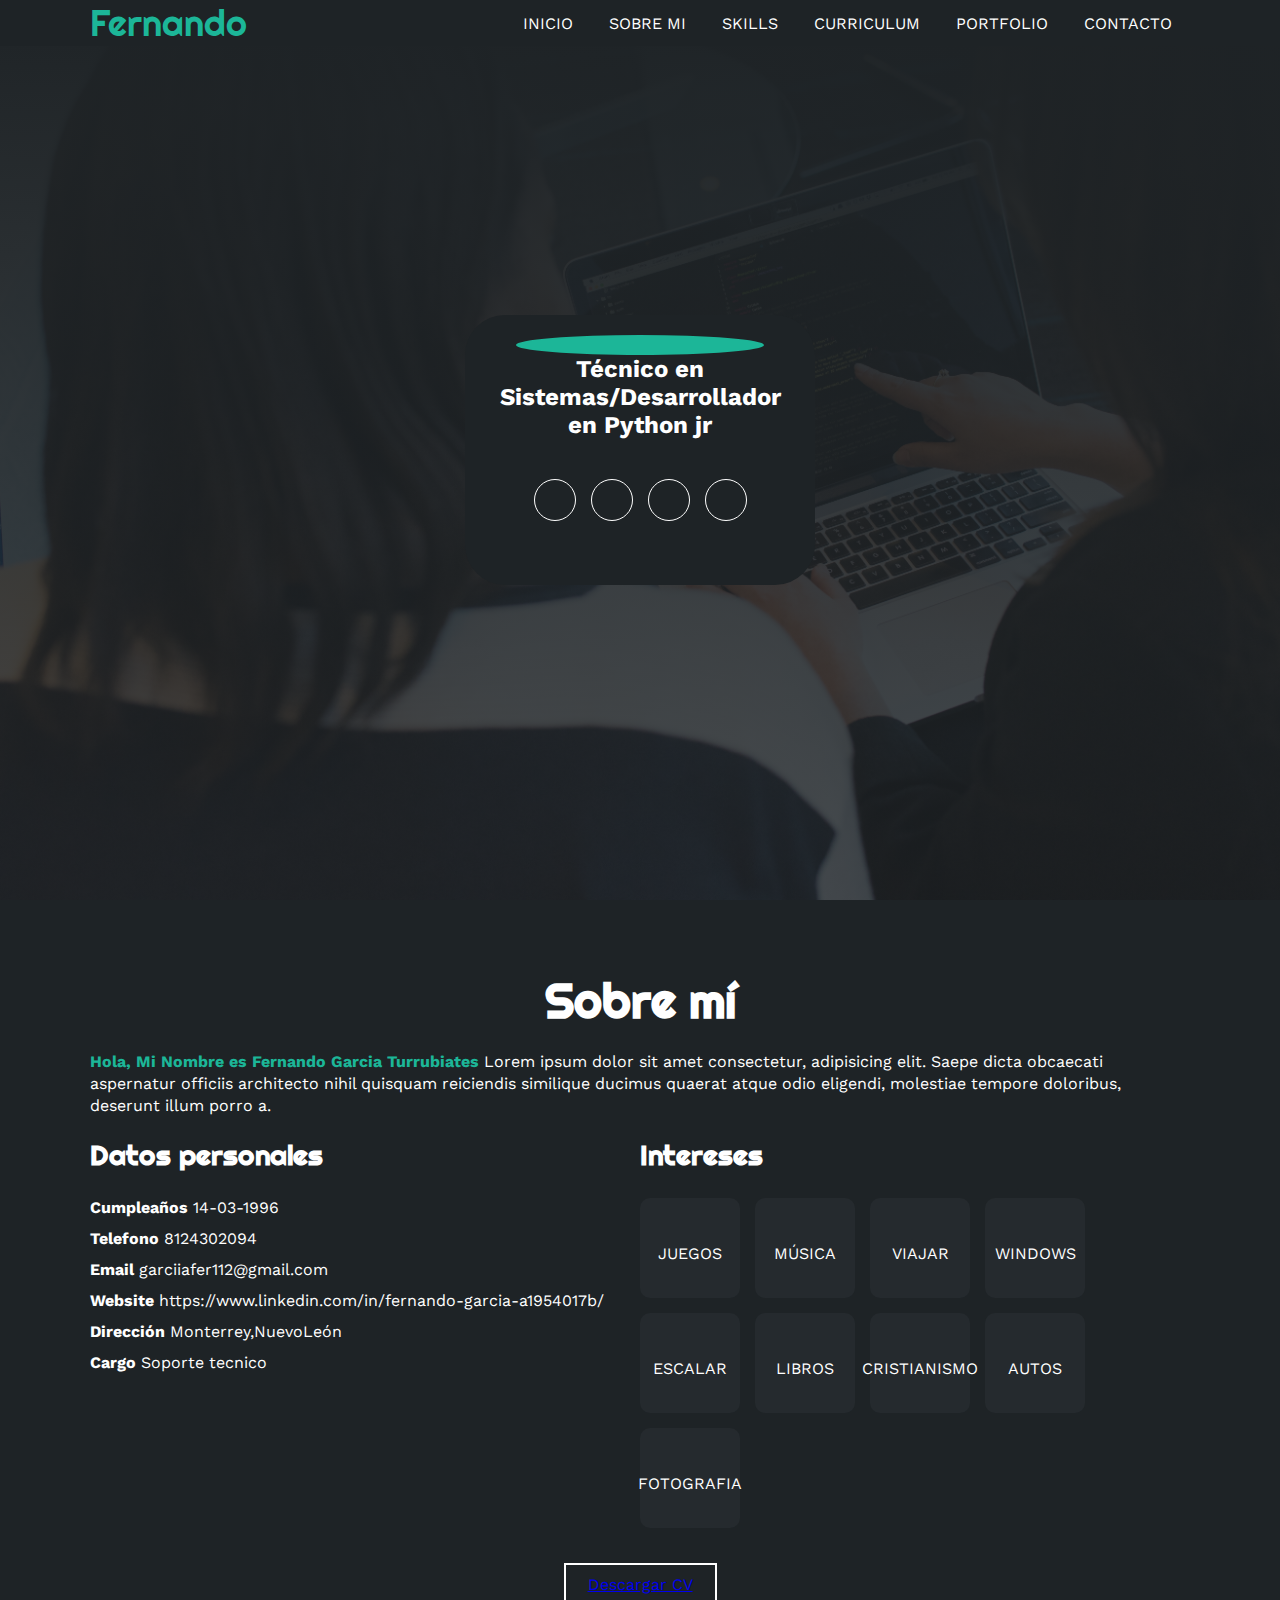
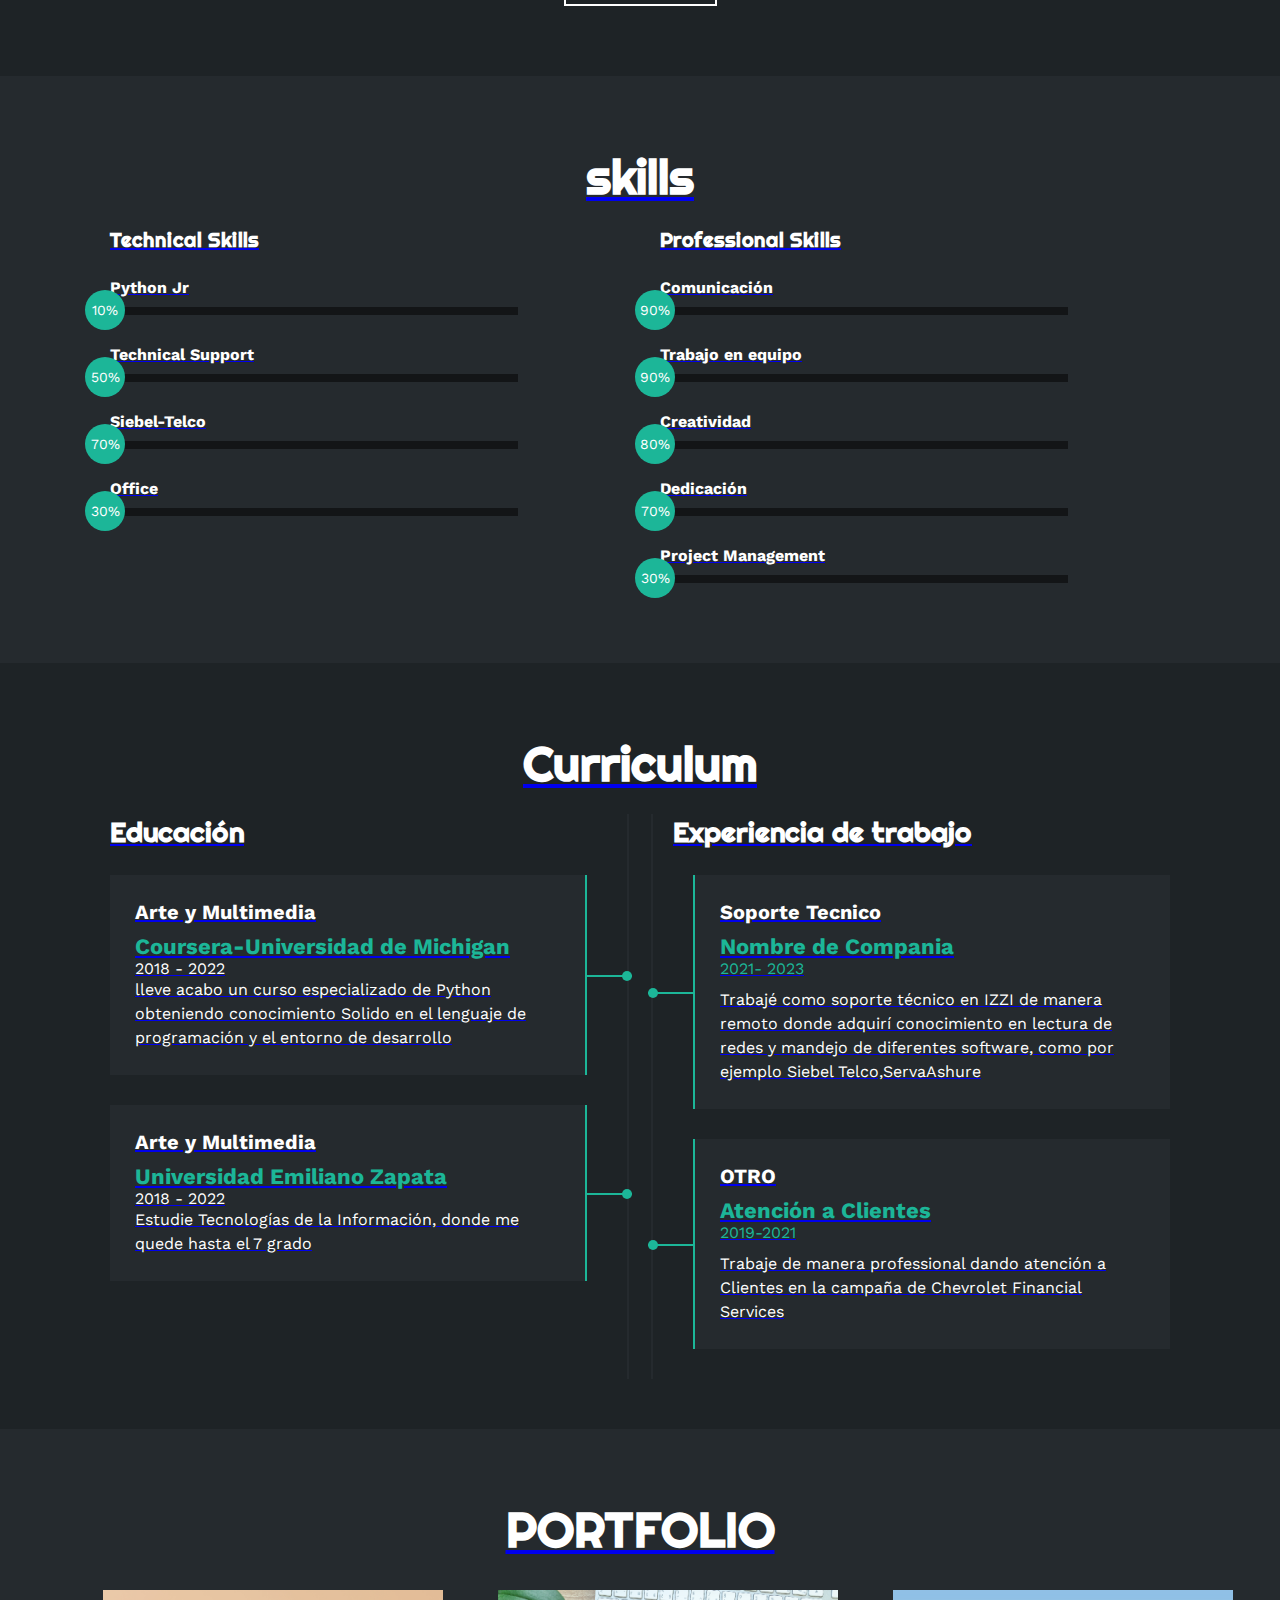
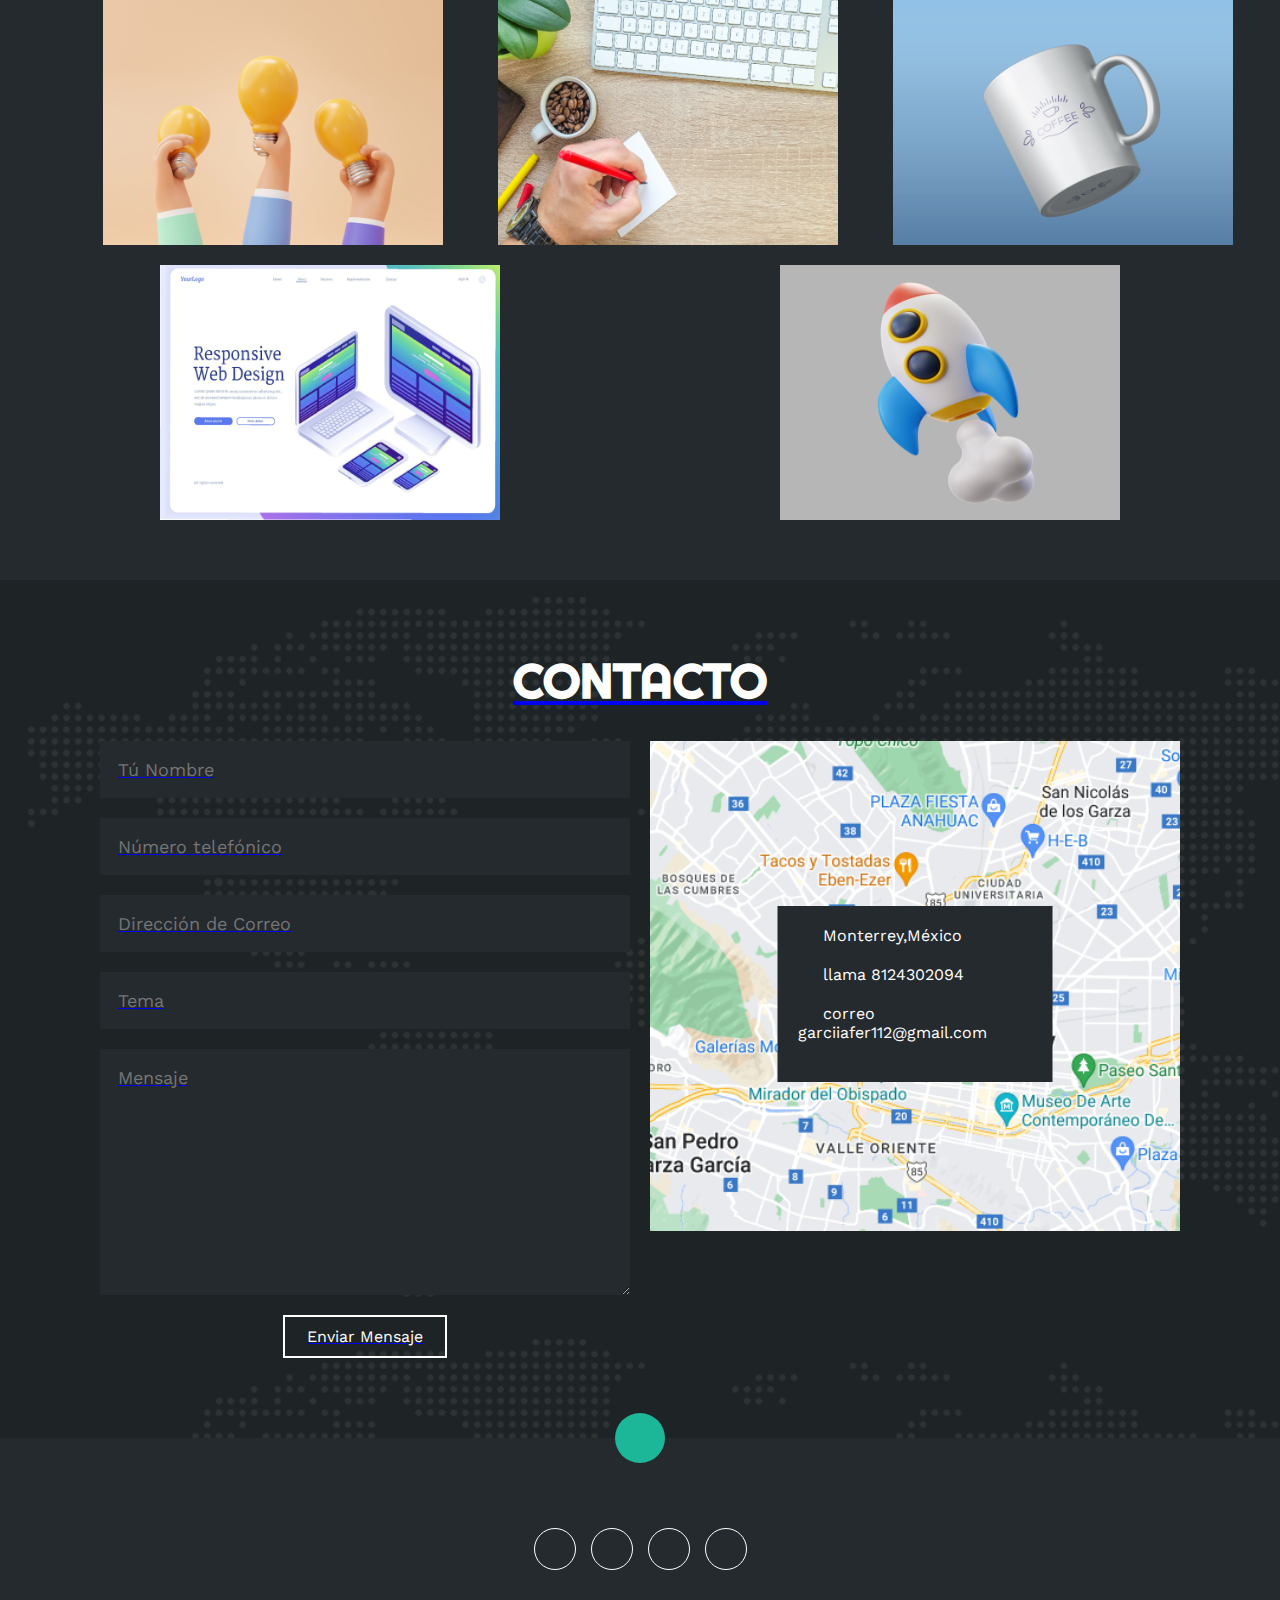
==== commit ec8bd97c: "Update index.html" ====
--- a/index.html
+++ b/index.html
@@ -304,7 +304,7 @@
             <h2>PORTFOLIO</h2>
             <div class="galeria">
                 <div class="proyecto">
-                    <img src="IMG/p1.jpg" alt="">
+                    <img src="IMG/Python_logo_icon-700x697.png" alt="">
                     <div class="overlay">
                         <h3>Diseño Creativo</h3>
                         <p>Fotografía</p>
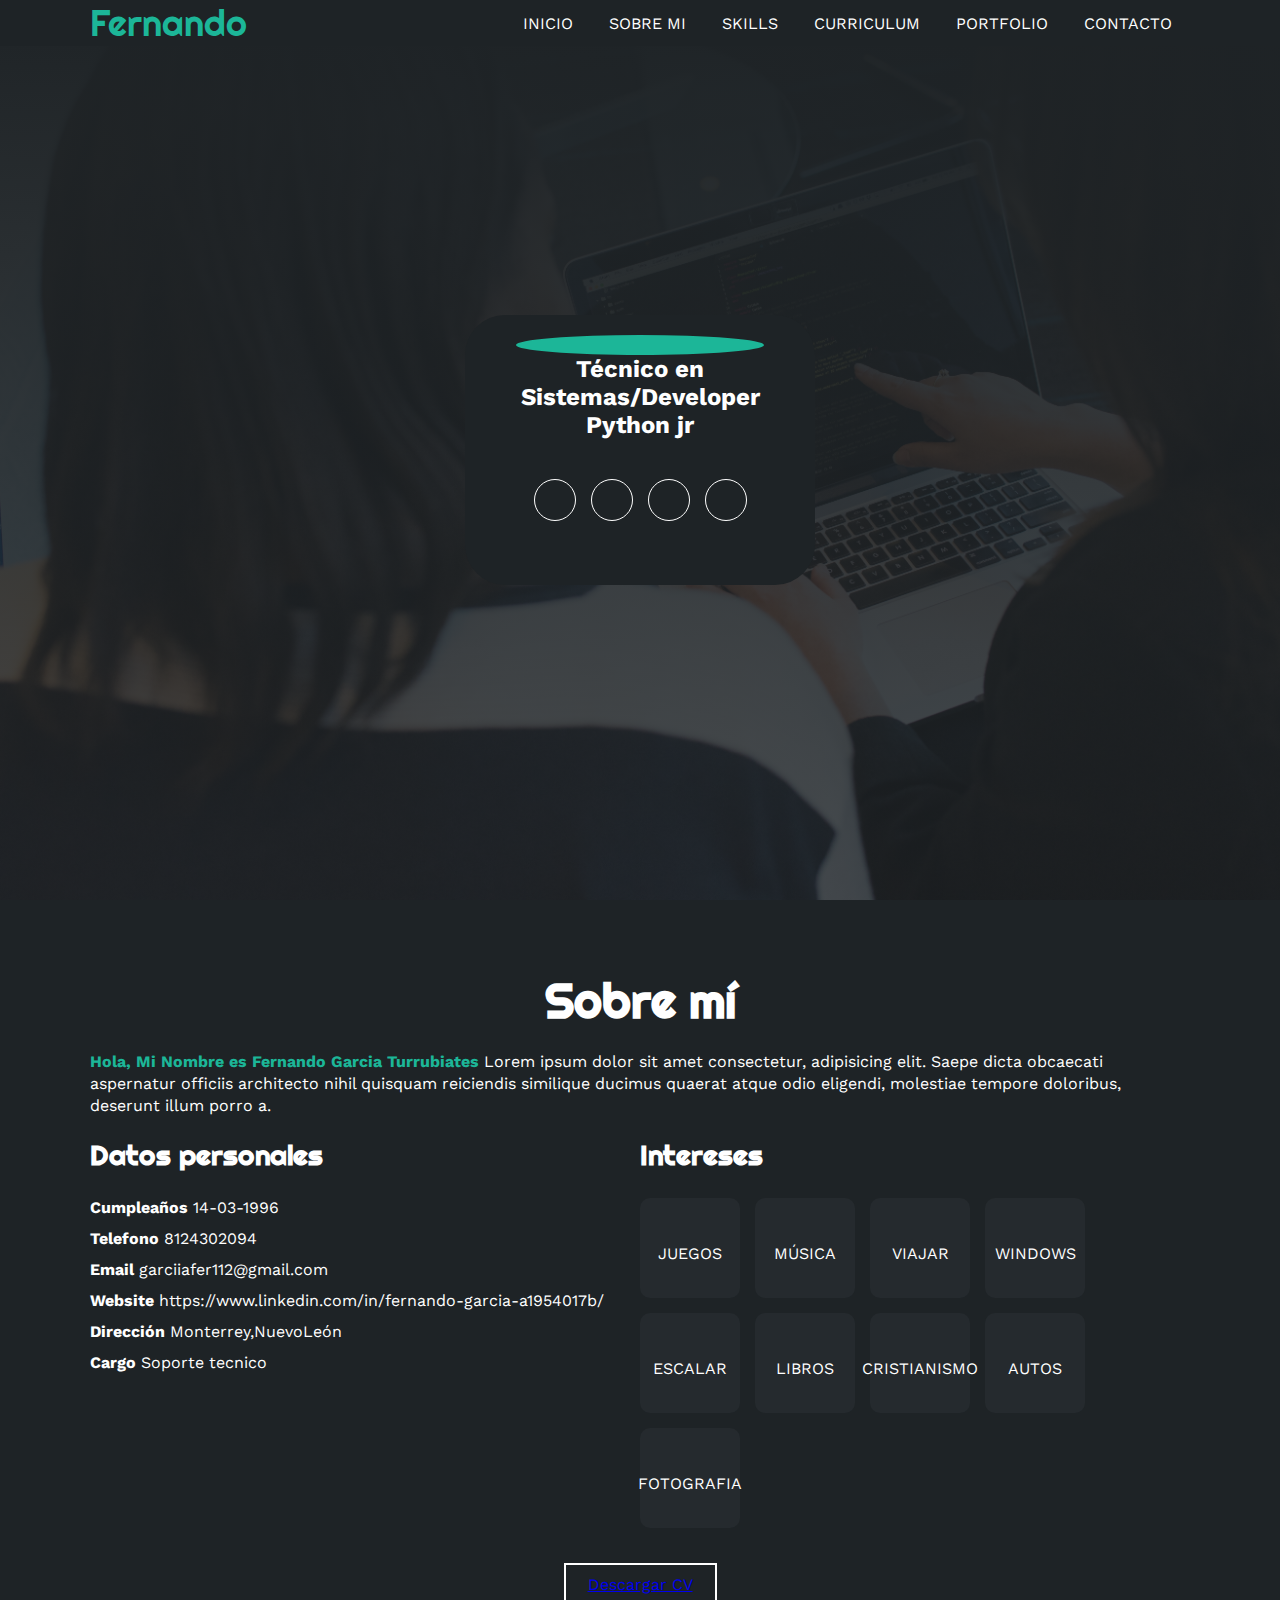
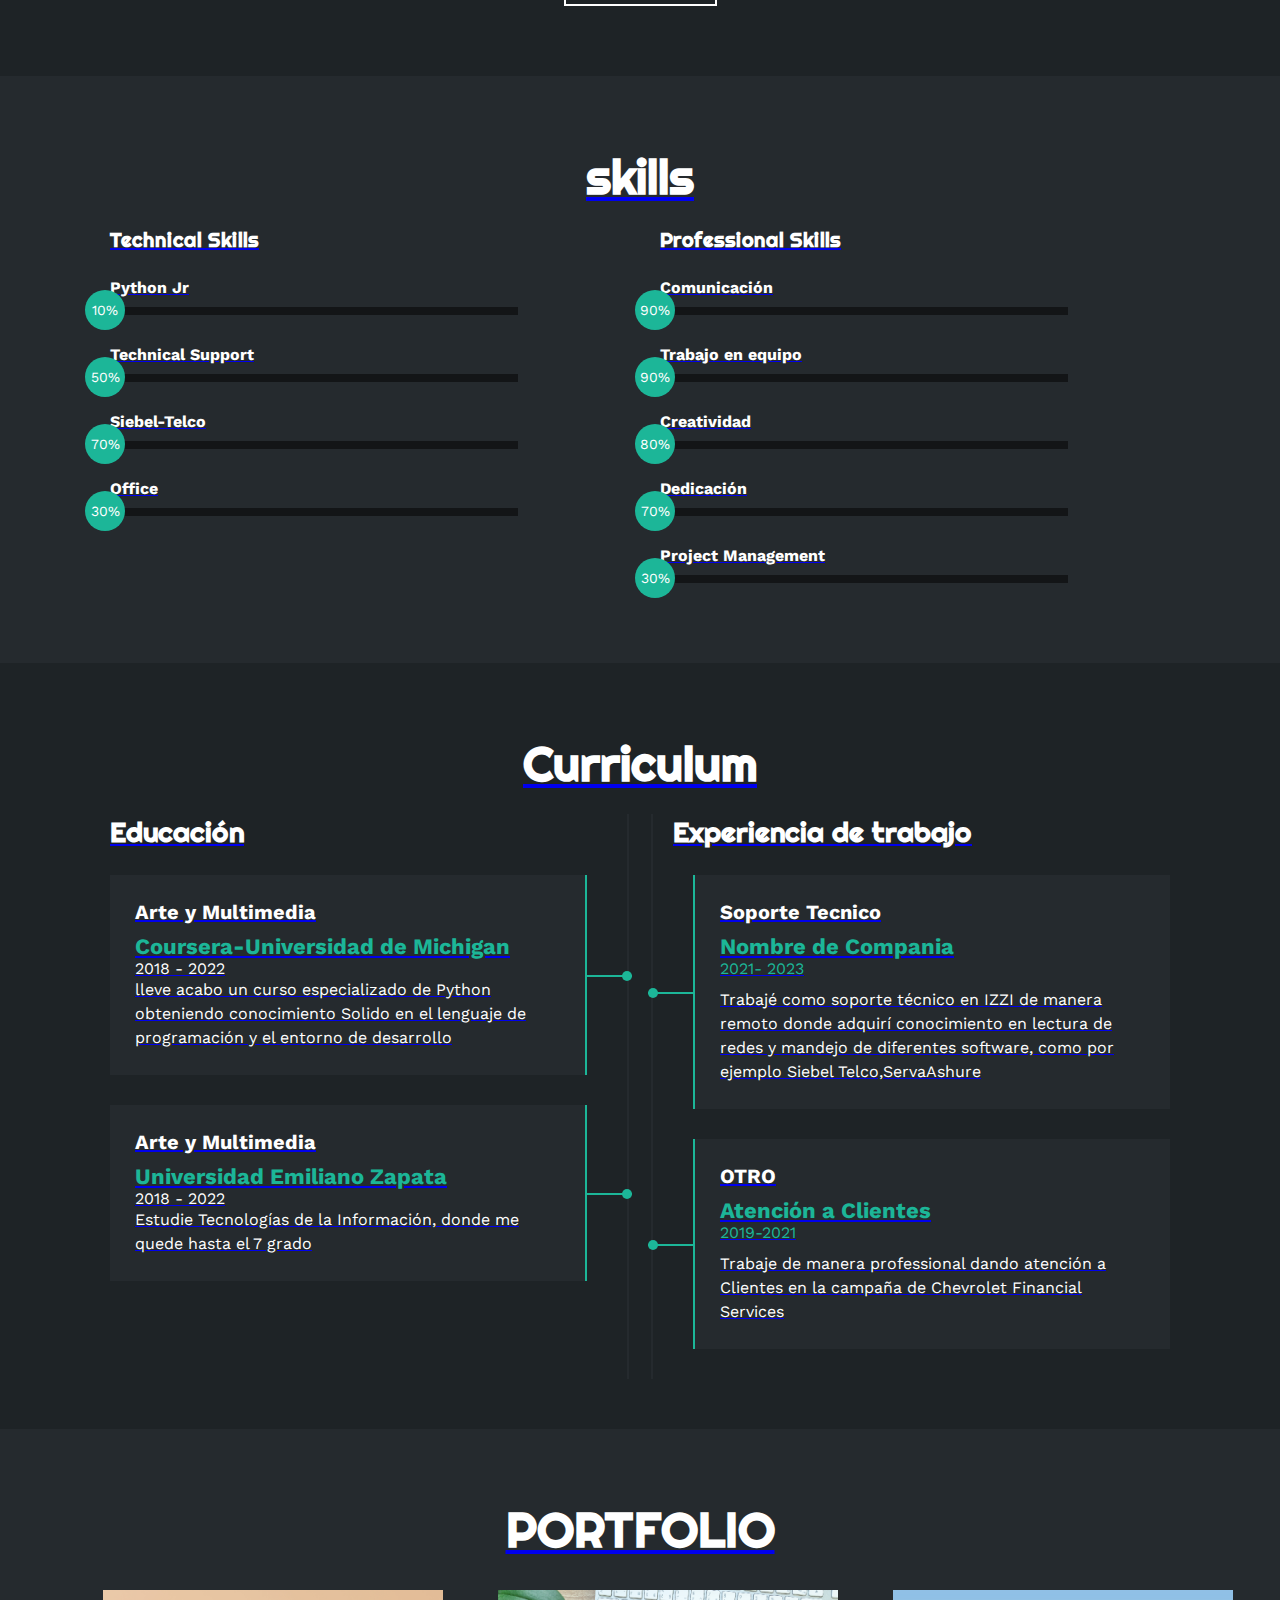
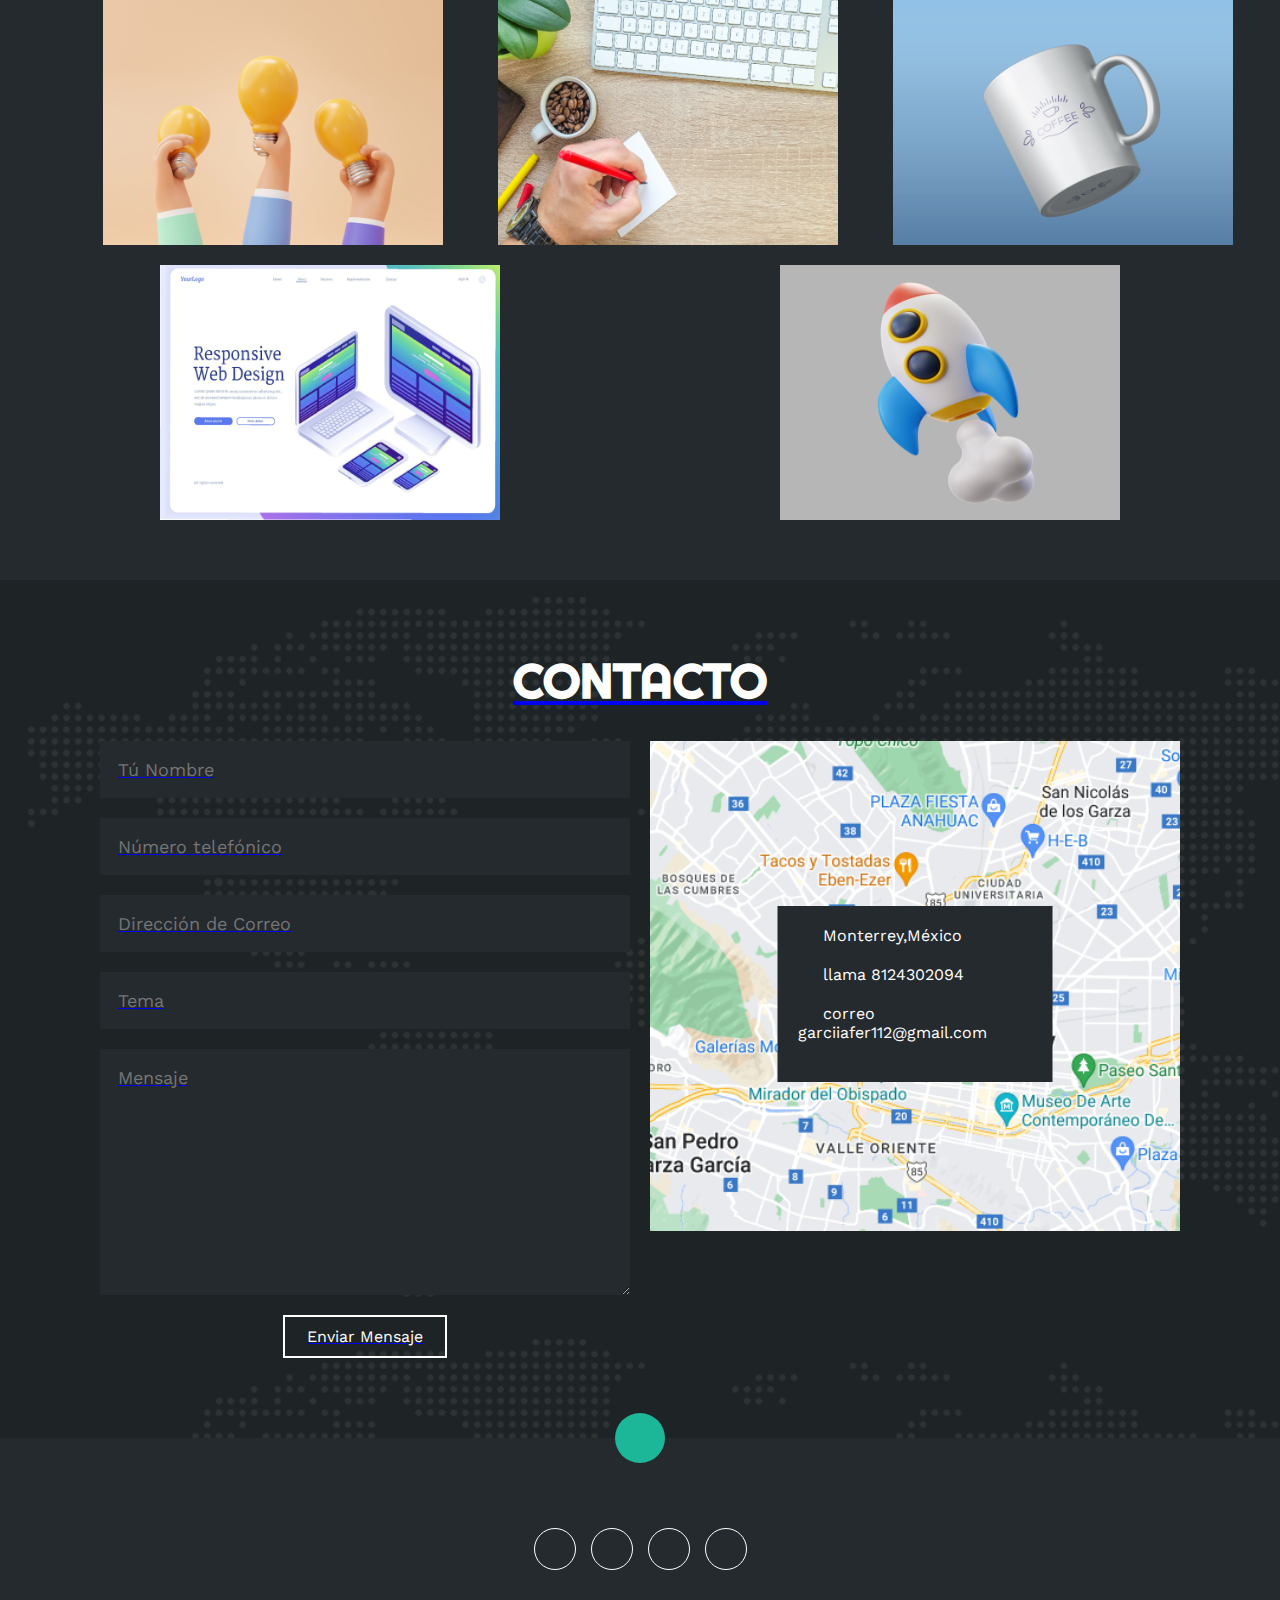
==== commit 813b7eb3: "Update index.html" ====
--- a/index.html
+++ b/index.html
@@ -39,7 +39,7 @@
                 <img src="IMG/Proyecto nuevo.png" alt="">
             </div>
             <h1 class="FERNANDO GARCIA"></h1>
-            <h2>Técnico en Sistemas/Desarrollador en Python jr</h2>
+            <h2>Técnico en Sistemas/Developer Python jr</h2>
             <div class="redes">
                 <a href="#"><i class="fa-brands fa-facebook"></i></a>
                 <a href="#"><i class="fa-brands fa-twitter"></i></a>
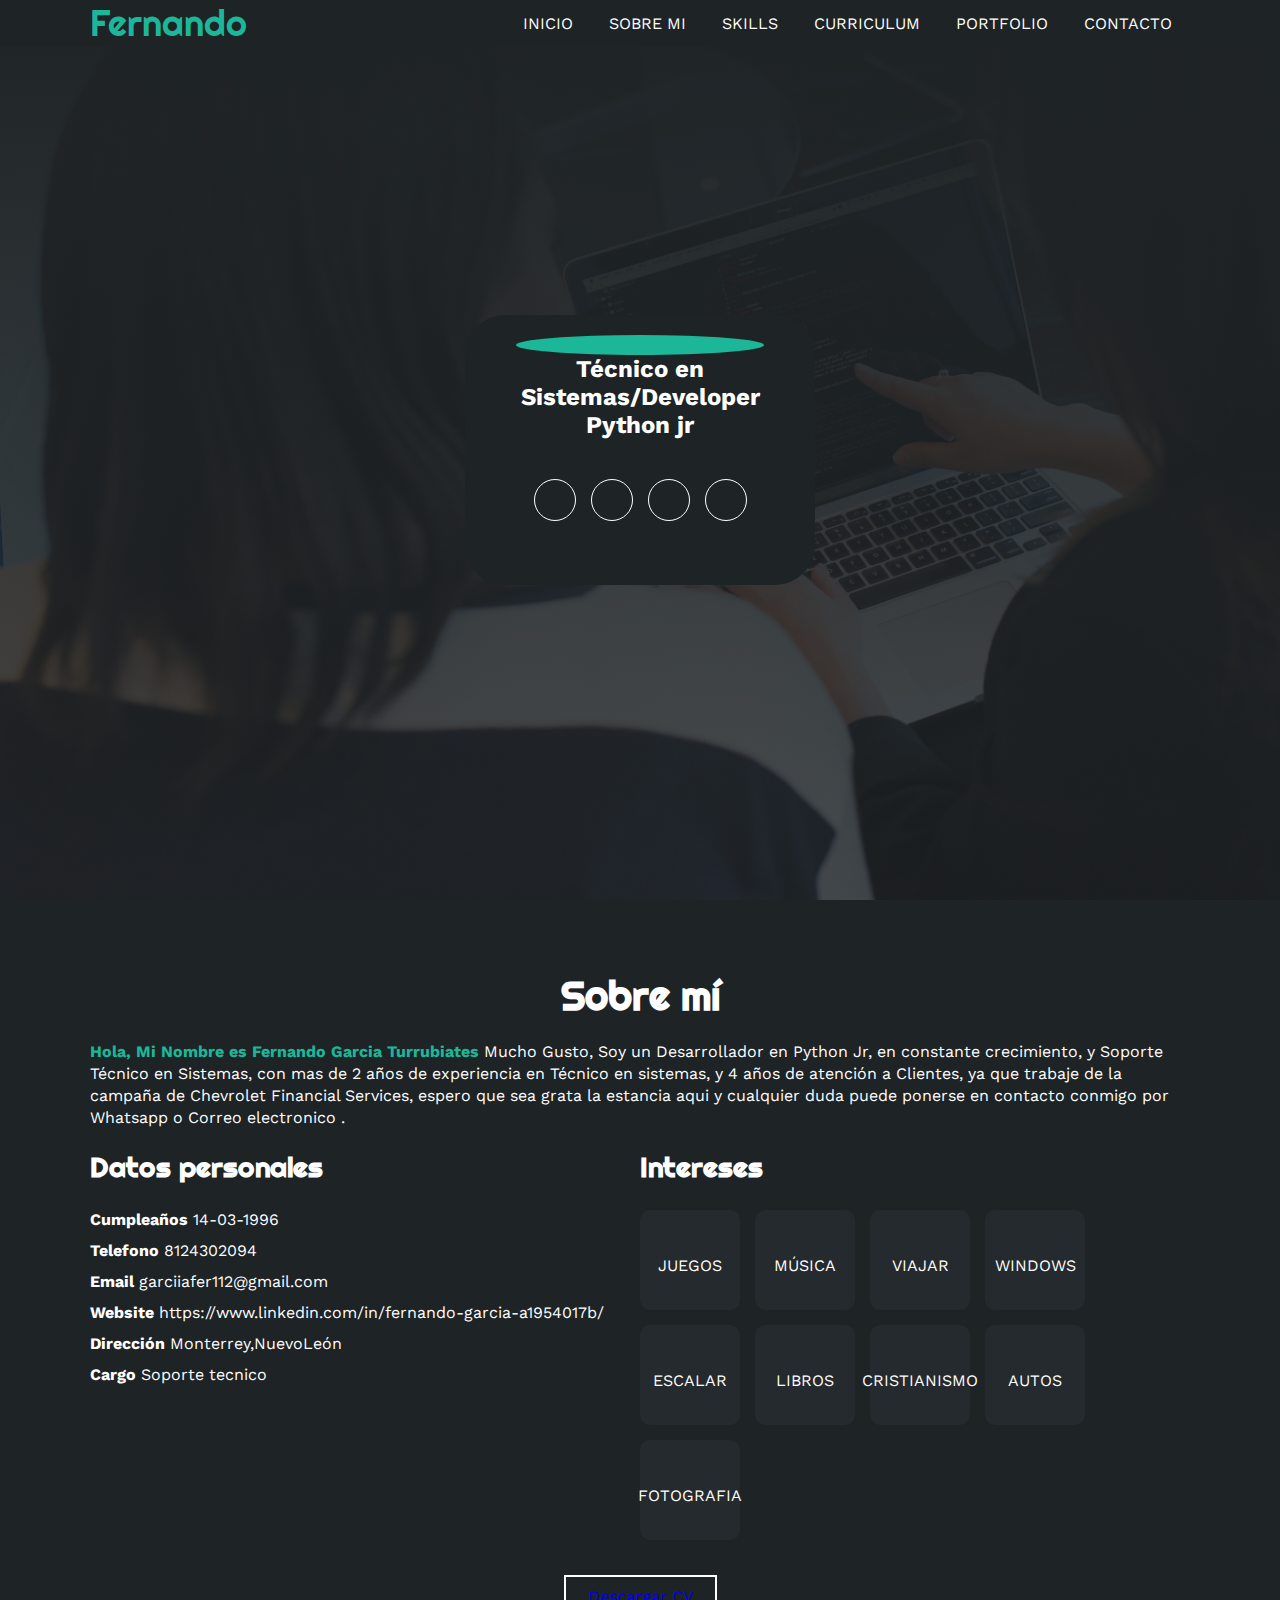
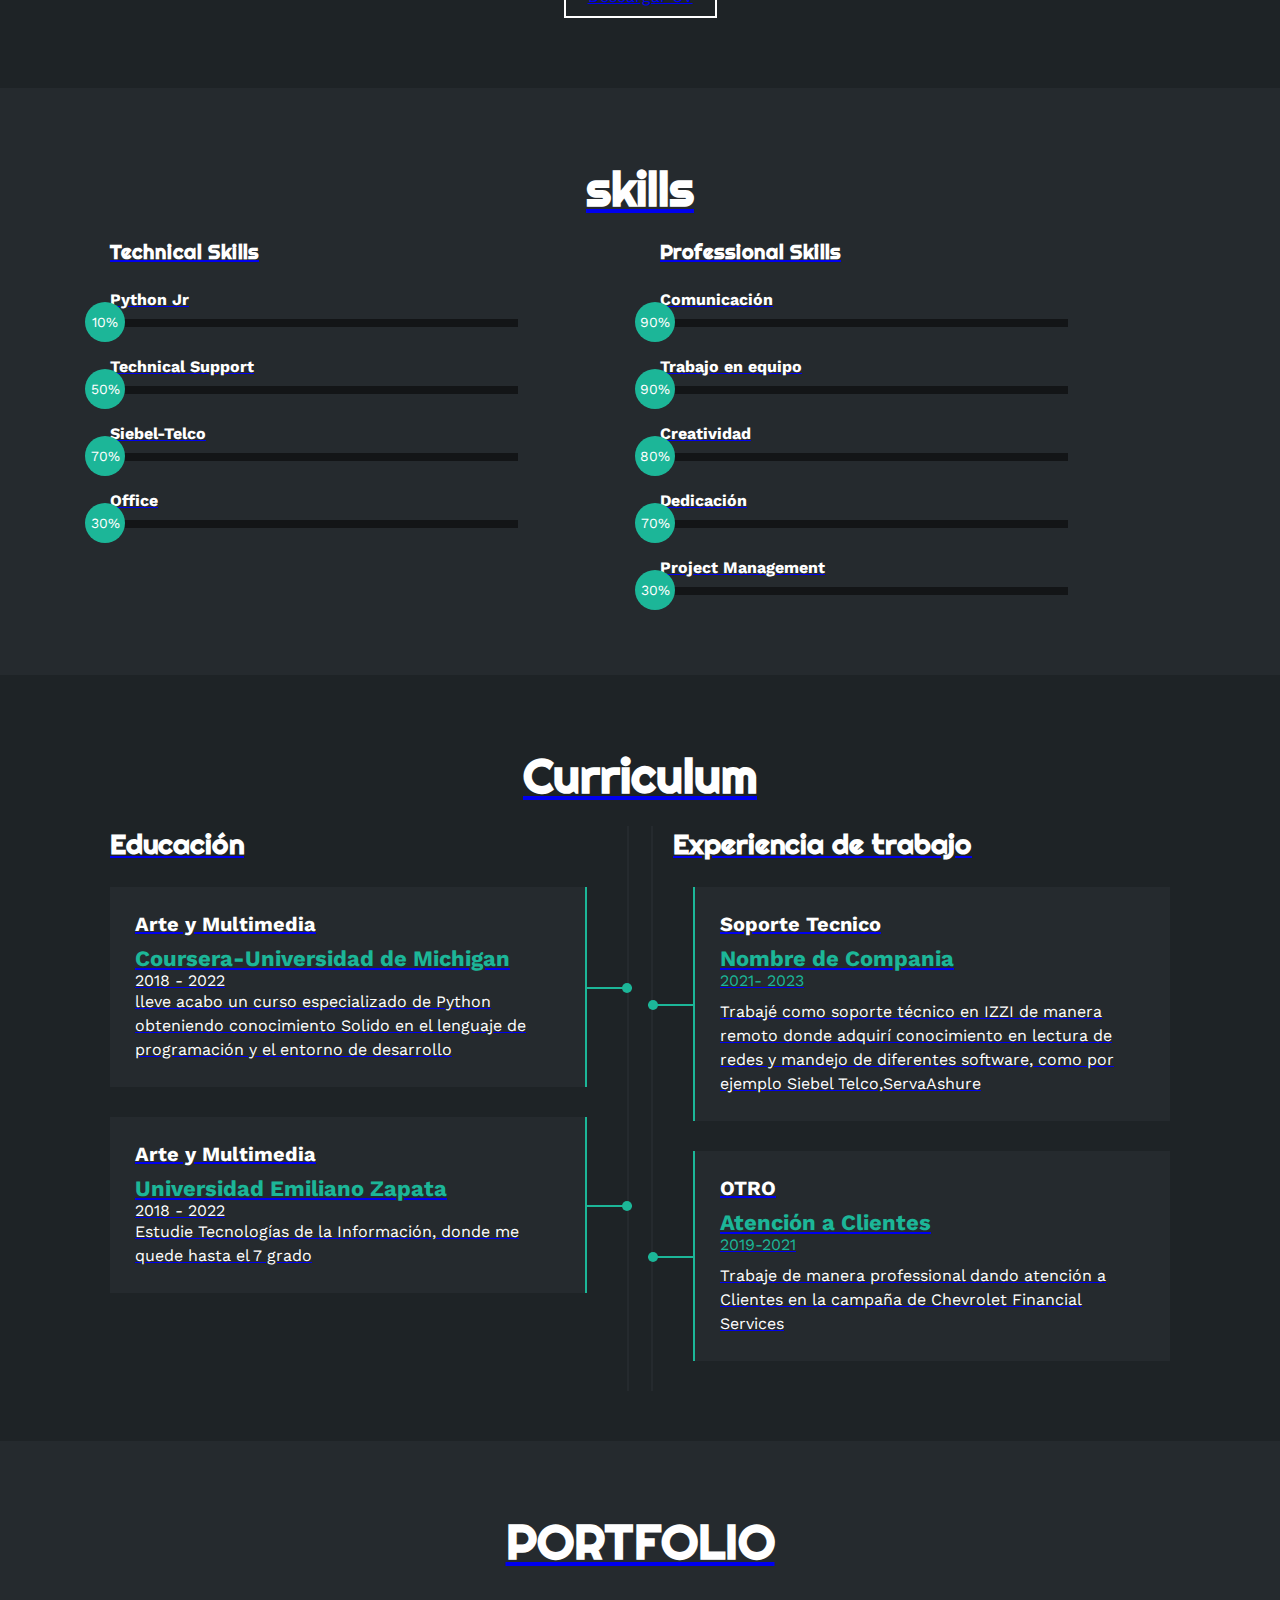
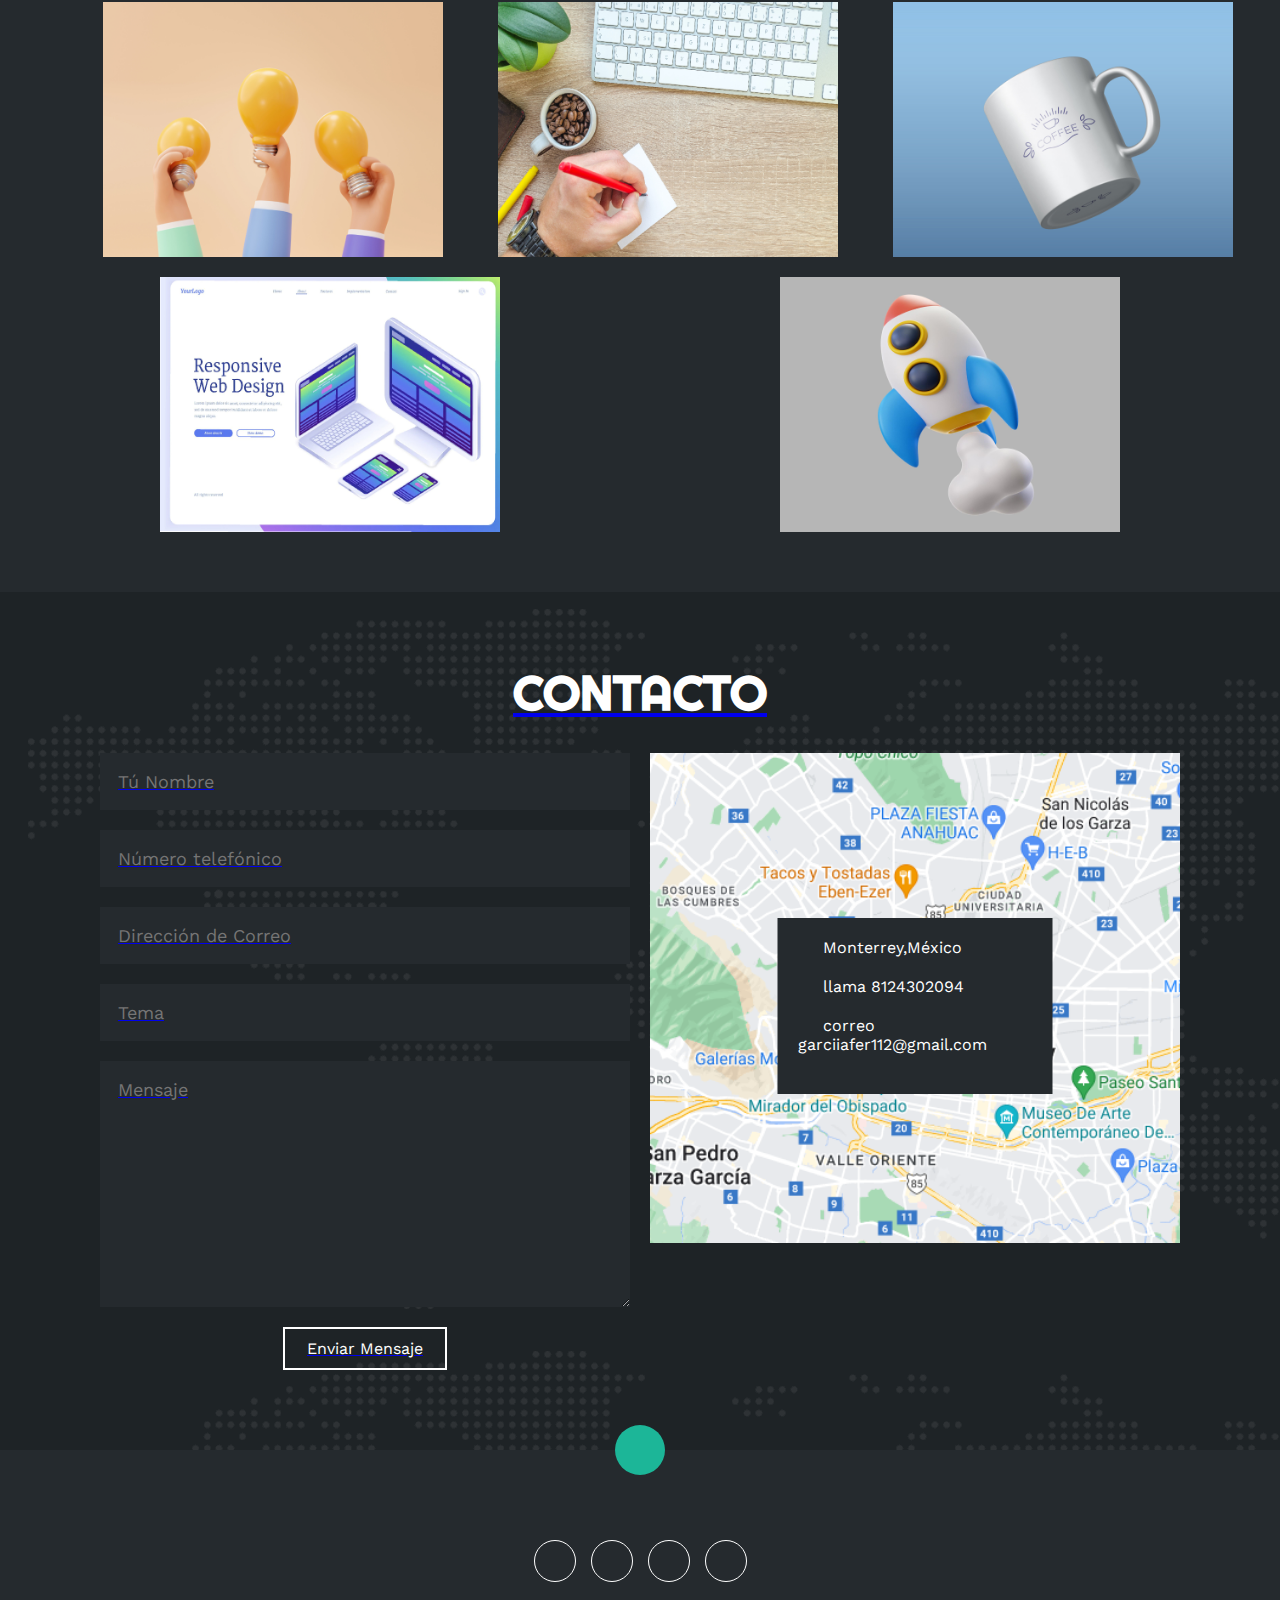
==== commit 02a88ebf: "Update index.html" ====
--- a/index.html
+++ b/index.html
@@ -41,10 +41,10 @@
             <h1 class="FERNANDO GARCIA"></h1>
             <h2>Técnico en Sistemas/Developer Python jr</h2>
             <div class="redes">
-                <a href="#"><i class="fa-brands fa-facebook"></i></a>
-                <a href="#"><i class="fa-brands fa-twitter"></i></a>
-                <a href="#"><i class="fa-brands fa-linkedin"></i></a>
-                <a href="#"><i class="fa-brands fa-whatsapp"></i></a>
+                <a href="https://www.facebook.com/Fernando.Garcia.Turrubiates"><i class="fa-brands fa-facebook"></i></a>
+                <a href="https://twitter.com/FernandoGT112"><i class="fa-brands fa-twitter"></i></a>
+                <a href="https://www.linkedin.com/in/fernando-garcia-turrubiates/"><i class="fa-brands fa-linkedin"></i></a>
+                <a href="https://wa.link/t3x6bj"><i class="fa-brands fa-whatsapp"></i></a>
 
             </div>   
         </div>
@@ -54,7 +54,7 @@
     <section id="sobremi" class="sobremi">
         <div class="Contenido-seccion">
             <h2>Sobre mí</h2>
-            <p><span>Hola, Mi Nombre es Fernando Garcia Turrubiates </span> Lorem ipsum dolor sit amet consectetur, adipisicing elit. Saepe dicta obcaecati aspernatur officiis architecto nihil quisquam reiciendis similique ducimus quaerat atque odio eligendi, molestiae tempore doloribus, deserunt illum porro a.</p>
+            <p><span>Hola, Mi Nombre es Fernando Garcia Turrubiates </span> Mucho Gusto, Soy un Desarrollador en Python Jr, en constante crecimiento, y Soporte Técnico en Sistemas, con mas de 2 años de experiencia en Técnico en sistemas, y 4 años de atención a Clientes, ya que trabaje de la campaña de Chevrolet Financial Services, espero que sea grata la estancia aqui y cualquier duda puede ponerse en contacto conmigo por Whatsapp o Correo electronico .</p>
 
             <div class="fila">
                 <!-- datos personales-->
--- a/estilo.css
+++ b/estilo.css
@@ -138,7 +138,7 @@
     margin: auto;
 }
 .sobremi h2{
-    font-size: 48px;
+    font-size: 40px;
     font-family: 'Righteous';
     text-align: center;
     padding: 20px 0;
@@ -752,4 +752,4 @@
         width: 100%;
     }
 
-}+}
